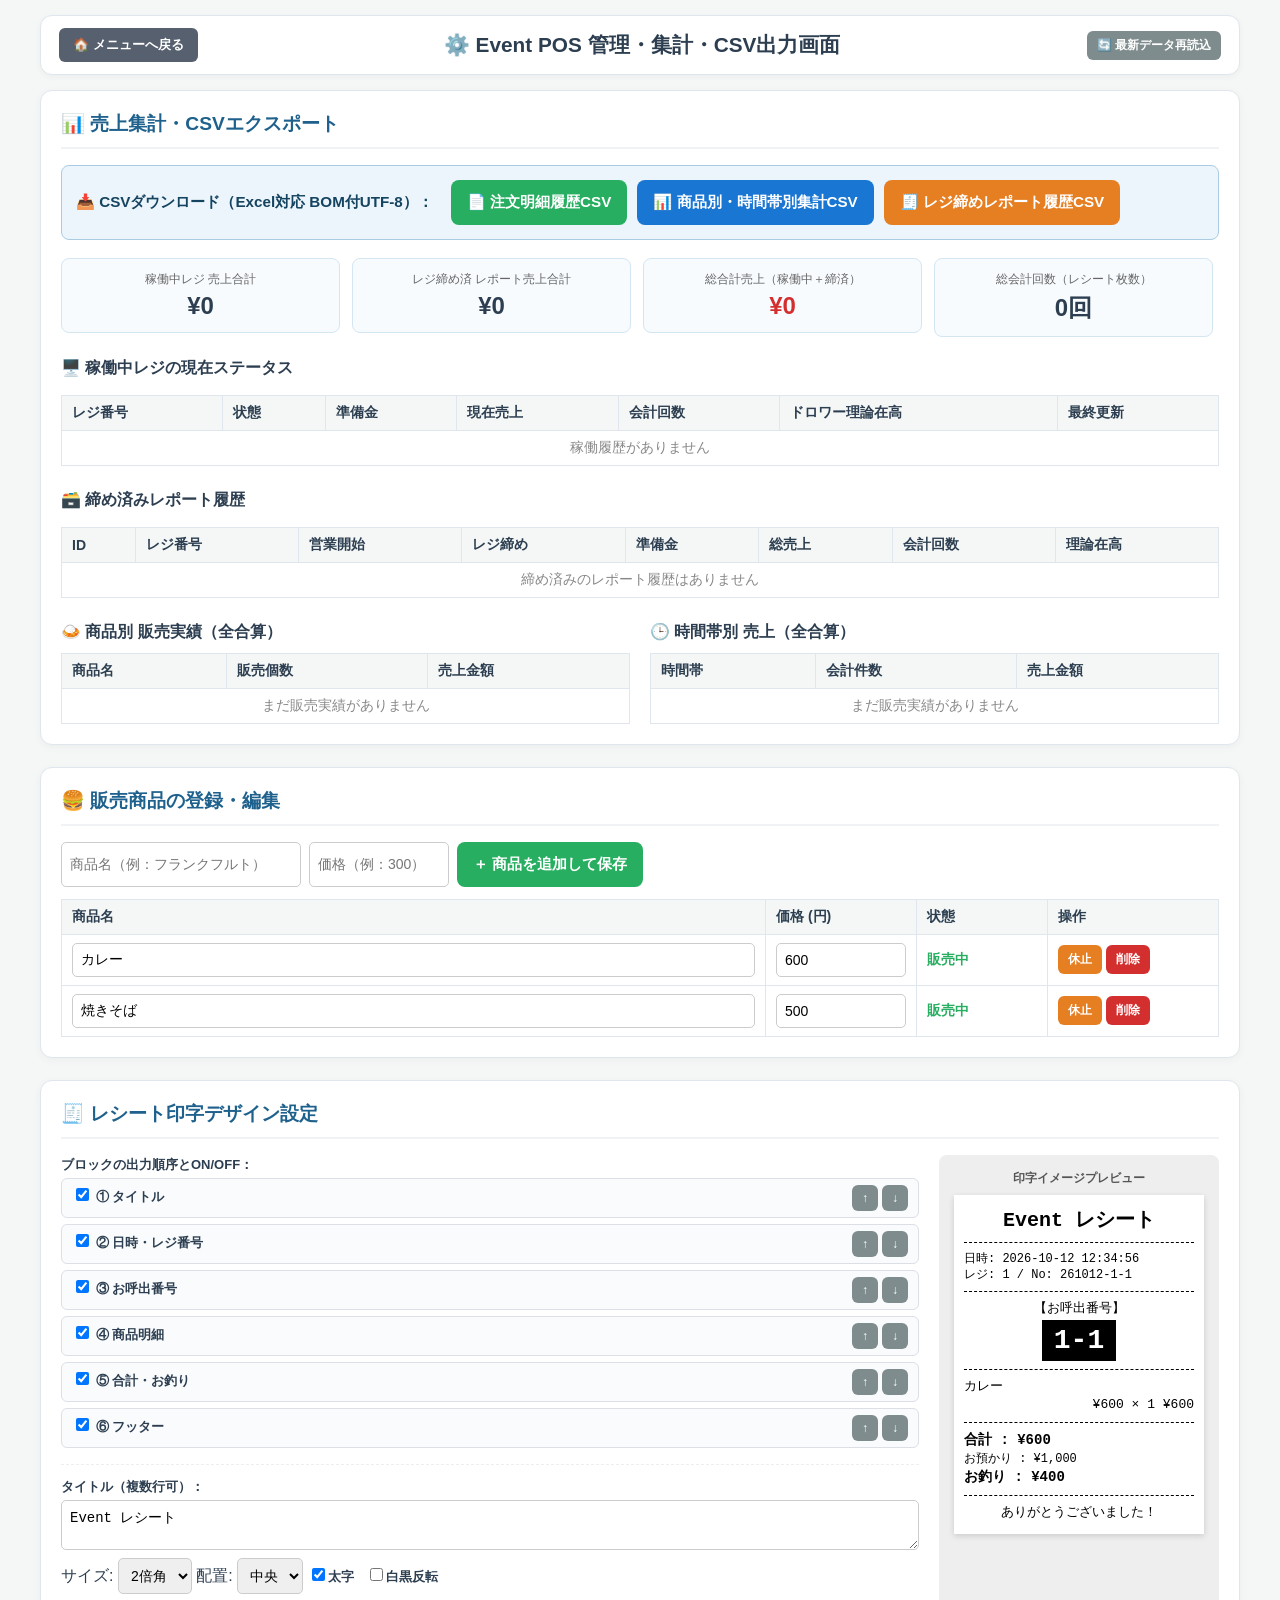
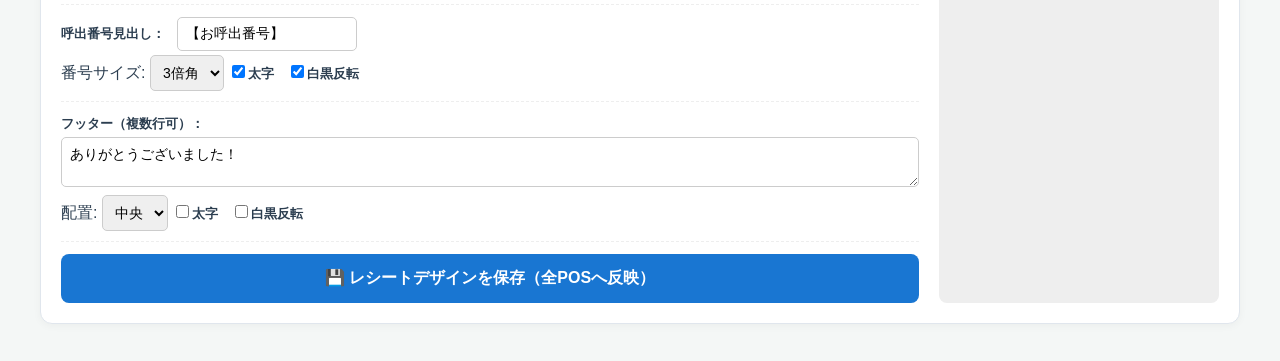
==== admin.html @ 02f348aa "Update admin.html" ====
<!DOCTYPE html>
<html lang="ja">
<head>
  <meta charset="UTF-8">
  <meta name="viewport" content="width=device-width, initial-scale=1.0">
  <title>Event POS - 総合管理・設定画面</title>
  <link rel="stylesheet" href="monitor-common.css">
</head>
<body>

  <header class="app-header" style="max-width: 1200px;">
    <a href="menu.html" class="top-btn">🏠 メニューへ戻る</a>
    <h1>⚙️ Event POS 管理・集計・CSV出力画面</h1>
    <button class="btn btn-gray btn-sm" onclick="loadAllAdminData()">🔄 最新データ再読込</button>
  </header>

  <div class="admin-container">

    <div class="card-section">
      <h2>📊 売上集計・CSVエクスポート</h2>

      <div class="csv-bar">
        <strong>📥 CSVダウンロード（Excel対応 BOM付UTF-8）：</strong>
        <button class="btn btn-green" onclick="exportOrdersCSV()">📄 注文明細履歴CSV</button>
        <button class="btn" onclick="exportItemAndHourlyCSV()">📊 商品別・時間帯別集計CSV</button>
        <button class="btn btn-orange" onclick="exportReportsCSV()">🧾 レジ締めレポート履歴CSV</button>
      </div>

      <div class="kpi-grid">
        <div class="kpi-cell"><div class="kpi-box"><span class="kpi-label">稼働中レジ 売上合計</span><span class="kpi-val" id="kpi-active-sales">¥0</span></div></div>
        <div class="kpi-cell"><div class="kpi-box"><span class="kpi-label">レジ締め済 レポート売上合計</span><span class="kpi-val" id="kpi-closed-sales">¥0</span></div></div>
        <div class="kpi-cell"><div class="kpi-box"><span class="kpi-label">総合計売上（稼働中＋締済）</span><span class="kpi-val" style="color:#d32f2f;" id="kpi-total-sales">¥0</span></div></div>
        <div class="kpi-cell"><div class="kpi-box"><span class="kpi-label">総会計回数（レシート枚数）</span><span class="kpi-val" id="kpi-total-count">0回</span></div></div>
      </div>

      <h3 style="font-size:1rem; margin: 15px 0 6px 0;">🖥️ 稼働中レジの現在ステータス</h3>
      <div style="overflow-x:auto;">
        <table class="admin-table">
          <thead><tr><th>レジ番号</th><th>状態</th><th>準備金</th><th>現在売上</th><th>会計回数</th><th>ドロワー理論在高</th><th>最終更新</th></tr></thead>
          <tbody id="active-registers-tbody"><tr><td colspan="7">読み込み中...</td></tr></tbody>
        </table>
      </div>

      <!-- ★ここに追加：締め済みレポート履歴 -->
      <h3 style="font-size:1rem; margin: 24px 0 6px 0;">🗃️ 締め済みレポート履歴</h3>
      <div style="overflow-x:auto;">
        <table class="admin-table">
          <thead><tr><th>ID</th><th>レジ番号</th><th>営業開始</th><th>レジ締め</th><th>準備金</th><th>総売上</th><th>会計回数</th><th>理論在高</th></tr></thead>
          <tbody id="closed-reports-tbody"><tr><td colspan="8">読み込み中...</td></tr></tbody>
        </table>
      </div>

      <div style="display:-webkit-flex; display:flex; flex-wrap:wrap; gap:20px; margin-top:24px;">
        <div style="flex:1; min-width:300px;">
          <h3 style="font-size:1rem; margin: 0 0 6px 0;">🍛 商品別 販売実績（全合算）</h3>
          <table class="admin-table">
            <thead><tr><th>商品名</th><th>販売個数</th><th>売上金額</th></tr></thead>
            <tbody id="item-sales-tbody"><tr><td colspan="3">読み込み中...</td></tr></tbody>
          </table>
        </div>
        <div style="flex:1; min-width:300px;">
          <h3 style="font-size:1rem; margin: 0 0 6px 0;">🕒 時間帯別 売上（全合算）</h3>
          <table class="admin-table">
            <thead><tr><th>時間帯</th><th>会計件数</th><th>売上金額</th></tr></thead>
            <tbody id="hourly-sales-tbody"><tr><td colspan="3">読み込み中...</td></tr></tbody>
          </table>
        </div>
      </div>
    </div>

    <div class="card-section">
      <h2>🍔 販売商品の登録・編集</h2>
      <div style="display: -webkit-flex; display: flex; gap: 8px; flex-wrap: wrap; margin-bottom: 12px;">
        <input type="text" id="new-prod-name" class="admin-input" placeholder="商品名（例：フランクフルト）" style="width: 240px;">
        <input type="number" id="new-prod-price" class="admin-input" placeholder="価格（例：300）" style="width: 140px;" step="10">
        <button class="btn btn-green" onclick="addProduct()">＋ 商品を追加して保存</button>
      </div>

      <table class="admin-table">
        <thead><tr><th>商品名</th><th style="width:130px;">価格 (円)</th><th style="width:110px;">状態</th><th style="width:150px;">操作</th></tr></thead>
        <tbody id="products-tbody"></tbody>
      </table>
    </div>

    <div class="card-section">
      <h2>🧾 レシート印字デザイン設定</h2>
      <div class="receipt-editor-grid">
        <div class="receipt-controls">
          <div class="form-group">
            <label>ブロックの出力順序とON/OFF：</label>
            <div id="layout-list"></div>
          </div>

          <div class="form-group">
            <label>タイトル（複数行可）：</label><br>
            <textarea id="st-titleText" class="admin-input" rows="2" style="width:100%;" oninput="updatePreview()"></textarea>
            <div style="margin-top:4px;">
              サイズ:
              <select id="st-titleSize" class="admin-input" onchange="updatePreview()">
                <option value="normal">標準</option><option value="tall">縦倍</option><option value="large">2倍角</option><option value="xlarge">3倍角</option>
              </select>
              配置:
              <select id="st-titleAlign" class="admin-input" onchange="updatePreview()">
                <option value="left">左</option><option value="center">中央</option><option value="right">右</option>
              </select>
              <label><input type="checkbox" id="st-titleBold" onchange="updatePreview()">太字</label>
              <label><input type="checkbox" id="st-titleShade" onchange="updatePreview()">白黒反転</label>
            </div>
          </div>

          <div class="form-group">
            <label>呼出番号見出し：</label>
            <input type="text" id="st-callLabel" class="admin-input" style="width:180px;" oninput="updatePreview()">
            <div style="margin-top:4px;">
              番号サイズ:
              <select id="st-callSize" class="admin-input" onchange="updatePreview()">
                <option value="large">2倍角</option><option value="xlarge">3倍角</option><option value="xxlarge">4倍角</option>
              </select>
              <label><input type="checkbox" id="st-callBold" onchange="updatePreview()">太字</label>
              <label><input type="checkbox" id="st-callShade" onchange="updatePreview()">白黒反転</label>
            </div>
          </div>

          <div class="form-group">
            <label>フッター（複数行可）：</label><br>
            <textarea id="st-footerText" class="admin-input" rows="2" style="width:100%;" oninput="updatePreview()"></textarea>
            <div style="margin-top:4px;">
              配置:
              <select id="st-footerAlign" class="admin-input" onchange="updatePreview()">
                <option value="left">左</option><option value="center">中央</option><option value="right">右</option>
              </select>
              <label><input type="checkbox" id="st-footerBold" onchange="updatePreview()">太字</label>
              <label><input type="checkbox" id="st-footerShade" onchange="updatePreview()">白黒反転</label>
            </div>
          </div>

          <button class="btn" style="width:100%; padding:14px; font-size:16px;" onclick="saveReceiptStyle()">💾 レシートデザインを保存（全POSへ反映）</button>
        </div>

        <div class="receipt-preview-wrap">
          <div style="text-align:center; font-size:12px; color:#555; margin-bottom:8px; font-weight:bold;">印字イメージプレビュー</div>
          <div class="receipt-paper" id="receipt-preview-box"></div>
        </div>
      </div>
    </div>

  </div>

  <script>
    var BASE_URL = 'https://order-new-97994-default-rtdb.firebaseio.com';
    var products = [];
    var activeRegisters = {};
    var closedReports = {};

    var receiptStyle = {
      layout: [
        { id: 'header', enabled: true }, { id: 'meta', enabled: true }, { id: 'call', enabled: true },
        { id: 'items', enabled: true }, { id: 'totals', enabled: true }, { id: 'footer', enabled: true }
      ],
      titleText: 'Event レシート', titleSize: 'large', titleAlign: 'center', titleBold: true, titleShade: false,
      callLabel: '【お呼出番号】', callSize: 'xlarge', callBold: true, callShade: true,
      footerText: 'ありがとうございました！', footerAlign: 'center', footerBold: false, footerShade: false
    };

    var blockLabels = { header: '① タイトル', meta: '② 日時・レジ番号', call: '③ お呼出番号', items: '④ 商品明細', totals: '⑤ 合計・お釣り', footer: '⑥ フッター' };

    function httpReq(method, url, bodyObj, callback) {
      try {
        var xhr = new XMLHttpRequest();
        xhr.open(method, url + (url.indexOf('?') === -1 ? '?' : '&') + '_t=' + new Date().getTime(), true);
        xhr.setRequestHeader('Content-Type', 'application/json');
        xhr.onreadystatechange = function() {
          if (xhr.readyState === 4) {
            if (xhr.status >= 200 && xhr.status < 300) {
              var res = null;
              try { res = JSON.parse(xhr.responseText); } catch (e) {}
              if (callback) callback(null, res);
            } else if (callback) callback(new Error('HTTP ' + xhr.status));
          }
        };
        xhr.send(bodyObj ? JSON.stringify(bodyObj) : null);
      } catch (err) { if (callback) callback(err); }
    }

    function normalizeProductList(raw) {
      if (!raw) return [];
      var arr = (Object.prototype.toString.call(raw) === '[object Array]') ? raw : [];
      if (arr.length === 0 && typeof raw === 'object') {
        for (var k in raw) { if (raw.hasOwnProperty(k)) arr.push(raw[k]); }
      }
      var valid = [];
      for (var i = 0; i < arr.length; i++) {
        if (arr[i] && typeof arr[i] === 'object' && arr[i].name !== undefined) valid.push(arr[i]);
      }
      return valid;
    }

    function loadAllAdminData() {
      httpReq('GET', BASE_URL + '/settings/products.json', null, function(err, data) {
        var norm = normalizeProductList(data);
        products = norm.length > 0 ? norm : [{ id: 'p1', name: 'カレー', price: 600, archived: false }, { id: 'p2', name: '焼きそば', price: 500, archived: false }];
        renderProductsTable();
      });

      httpReq('GET', BASE_URL + '/settings/receiptStyle.json', null, function(err, data) {
        if (!err && data && typeof data === 'object') {
          for (var k in data) { if (data.hasOwnProperty(k)) receiptStyle[k] = data[k]; }
        }
        syncReceiptFormFromState();
        renderLayoutList();
        updatePreview();
      });

      httpReq('GET', BASE_URL + '/active_registers.json', null, function(err, actData) {
        activeRegisters = actData || {};
        httpReq('GET', BASE_URL + '/reports.json', null, function(err2, repData) {
          closedReports = repData || {};
          renderSalesDashboard();
        });
      });
    }

    function renderSalesDashboard() {
      var activeSales = 0, activeCount = 0, closedSales = 0, closedCount = 0;
      var combinedItemSales = {};
      var combinedHourlySales = {};
      
      var regTbody = document.getElementById('active-registers-tbody');
      regTbody.innerHTML = '';
      var hasReg = false;

      function mergeSalesData(r) {
        for (var ik in r.itemSales) {
          if (r.itemSales.hasOwnProperty(ik) && r.itemSales[ik]) {
            var it = r.itemSales[ik];
            if (!combinedItemSales[it.name]) combinedItemSales[it.name] = { qty: 0, amount: 0 };
            combinedItemSales[it.name].qty += Number(it.qty || 0);
            combinedItemSales[it.name].amount += Number(it.amount || 0);
          }
        }
        for (var hk in r.hourlySales) {
          if (r.hourlySales.hasOwnProperty(hk) && r.hourlySales[hk]) {
            var ho = r.hourlySales[hk];
            if (!combinedHourlySales[hk]) combinedHourlySales[hk] = { count: 0, amount: 0 };
            combinedHourlySales[hk].count += Number(ho.count || 0);
            combinedHourlySales[hk].amount += Number(ho.amount || 0);
          }
        }
      }

      for (var rk in activeRegisters) {
        if (activeRegisters.hasOwnProperty(rk) && activeRegisters[rk]) {
          hasReg = true;
          var r = activeRegisters[rk];
          if (r.isOpen) {
            activeSales += Number(r.totalSalesAmount || 0);
            activeCount += Number(r.receiptCount || 0);
            mergeSalesData(r);
          }
          regTbody.innerHTML += '<tr><td>レジ ' + (r.registerId || rk) + '</td><td>' + (r.isOpen ? '<strong style="color:#27ae60;">🟢 営業中</strong>' : '<span style="color:#888;">⚪ 精算済</span>') + '</td><td>¥' + Number(r.initialCash || 0).toLocaleString() + '</td><td><strong>¥' + Number(r.totalSalesAmount || 0).toLocaleString() + '</strong></td><td>' + Number(r.receiptCount || 0) + '回</td><td>¥' + Number(r.currentCash || 0).toLocaleString() + '</td><td style="font-size:12px;color:#666;">' + (r.updatedAt ? r.updatedAt.slice(0, 19).replace('T', ' ') : '-') + '</td></tr>';
        }
      }
      if (!hasReg) regTbody.innerHTML = '<tr><td colspan="7" style="text-align:center;color:#888;">稼働履歴がありません</td></tr>';

      // 締め済みレポートの描画
      var closedTbody = document.getElementById('closed-reports-tbody');
      closedTbody.innerHTML = '';
      var reportArr = [];

      for (var repK in closedReports) {
        if (closedReports.hasOwnProperty(repK) && closedReports[repK]) {
          var rep = closedReports[repK];
          rep._key = repK;
          reportArr.push(rep);
          closedSales += Number(rep.totalSalesAmount || 0);
          closedCount += Number(rep.receiptCount || 0);
          mergeSalesData(rep);
        }
      }

      reportArr.sort(function(a, b) {
        var tA = a.closedAt ? new Date(a.closedAt).getTime() : 0;
        var tB = b.closedAt ? new Date(b.closedAt).getTime() : 0;
        return tB - tA; // 新しい順
      });

      if (reportArr.length === 0) {
        closedTbody.innerHTML = '<tr><td colspan="8" style="text-align:center;color:#888;">締め済みのレポート履歴はありません</td></tr>';
      } else {
        for (var i = 0; i < reportArr.length; i++) {
          var rep = reportArr[i];
          var idStr = rep._key.replace('report_', '');
          closedTbody.innerHTML += '<tr>' +
            '<td style="font-size:11px;color:#666;">' + idStr + '</td>' +
            '<td>レジ ' + (rep.registerId || '-') + '</td>' +
            '<td style="font-size:12px;">' + (rep.openedAt ? rep.openedAt.slice(0, 19).replace('T', ' ') : '-') + '</td>' +
            '<td style="font-size:12px;">' + (rep.closedAt ? rep.closedAt.slice(0, 19).replace('T', ' ') : '-') + '</td>' +
            '<td>¥' + Number(rep.initialCash || 0).toLocaleString() + '</td>' +
            '<td><strong>¥' + Number(rep.totalSalesAmount || 0).toLocaleString() + '</strong></td>' +
            '<td>' + Number(rep.receiptCount || 0) + '回</td>' +
            '<td>¥' + Number(rep.theoreticalDrawerCash || 0).toLocaleString() + '</td>' +
            '</tr>';
        }
      }

      document.getElementById('kpi-active-sales').innerText = '¥' + activeSales.toLocaleString();
      document.getElementById('kpi-closed-sales').innerText = '¥' + closedSales.toLocaleString();
      document.getElementById('kpi-total-sales').innerText = '¥' + (activeSales + closedSales).toLocaleString();
      document.getElementById('kpi-total-count').innerText = (activeCount + closedCount).toLocaleString() + '回';

      // 商品別描画
      var itemTbody = document.getElementById('item-sales-tbody');
      itemTbody.innerHTML = '';
      var hasItem = false;
      for (var pName in combinedItemSales) {
        if (combinedItemSales.hasOwnProperty(pName) && combinedItemSales[pName].qty > 0) {
          hasItem = true;
          itemTbody.innerHTML += '<tr><td><strong>' + pName + '</strong></td><td>' + combinedItemSales[pName].qty.toLocaleString() + ' 個</td><td>¥' + combinedItemSales[pName].amount.toLocaleString() + '</td></tr>';
        }
      }
      if (!hasItem) itemTbody.innerHTML = '<tr><td colspan="3" style="text-align:center;color:#888;">まだ販売実績がありません</td></tr>';

      // 時間帯別描画
      var hourlyTbody = document.getElementById('hourly-sales-tbody');
      hourlyTbody.innerHTML = '';
      var hKeys = Object.keys(combinedHourlySales).sort();
      if (hKeys.length === 0) {
        hourlyTbody.innerHTML = '<tr><td colspan="3" style="text-align:center;color:#888;">まだ販売実績がありません</td></tr>';
      } else {
        for (var hi = 0; hi < hKeys.length; hi++) {
          var h = hKeys[hi];
          hourlyTbody.innerHTML += '<tr><td><strong>' + h + ':00〜' + h + ':59</strong></td><td>' + combinedHourlySales[h].count + ' 件</td><td>¥' + combinedHourlySales[h].amount.toLocaleString() + '</td></tr>';
        }
      }
    }

    function escapeCsvCell(val) {
      var s = (val === null || val === undefined) ? '' : String(val);
      return (s.indexOf('"') !== -1 || s.indexOf(',') !== -1 || s.indexOf('\n') !== -1) ? '"' + s.replace(/"/g, '""') + '"' : s;
    }

    function downloadCsvFile(filename, rowsArray) {
      var lines = [];
      for (var i = 0; i < rowsArray.length; i++) {
        var cells = [];
        for (var j = 0; j < rowsArray[i].length; j++) cells.push(escapeCsvCell(rowsArray[i][j]));
        lines.push(cells.join(','));
      }
      var blob = new Blob(['\uFEFF' + lines.join('\r\n')], { type: 'text/csv;charset=utf-8;' });
      var link = document.createElement('a');
      link.href = URL.createObjectURL(blob);
      link.download = filename;
      document.body.appendChild(link);
      link.click();
      document.body.removeChild(link);
    }

    function exportOrdersCSV() {
      httpReq('GET', BASE_URL + '/orders.json', null, function(e1, ordData) {
        httpReq('GET', BASE_URL + '/archive.json', null, function(e2, archData) {
          var allList = [];
          for (var k1 in ordData) { if (ordData && ordData.hasOwnProperty(k1) && ordData[k1]) allList.push(ordData[k1]); }
          for (var k2 in archData) { if (archData && archData.hasOwnProperty(k2) && archData[k2]) allList.push(archData[k2]); }
          allList.sort(function(a, b) { return (a.timestamp || 0) - (b.timestamp || 0); });

          var rows = [['日時', '日別レシートID', 'レジ番号', '呼出番号', 'ステータス', '購入商品内訳', '合計金額', 'お預かり', 'お釣り', '受渡完了日時']];
          for (var i = 0; i < allList.length; i++) {
            var o = allList[i];
            rows.push([o.receiptTime || '', o.dailyReceiptId || '', o.registerId || '', o.receiptNumber || '', o.status || '', o.items ? String(o.items).replace(/\r?\n/g, ' / ') : '', o.total || 0, o.tendered || 0, o.change || 0, o.completedAt || '']);
          }
          downloadCsvFile('orders_history_' + new Date().toISOString().slice(0, 10) + '.csv', rows);
        });
      });
    }

    function exportItemAndHourlyCSV() {
      var itemMap = {}, hourlyMap = {};
      function merge(src, onlyOpen) {
        for (var k in src) {
          if (src && src.hasOwnProperty(k) && src[k]) {
            var r = src[k];
            if (onlyOpen && !r.isOpen) continue;
            for (var ik in r.itemSales) {
              var it = r.itemSales[ik];
              if (it) {
                if (!itemMap[it.name]) itemMap[it.name] = { qty: 0, amount: 0 };
                itemMap[it.name].qty += Number(it.qty || 0);
                itemMap[it.name].amount += Number(it.amount || 0);
              }
            }
            for (var hk in r.hourlySales) {
              var ho = r.hourlySales[hk];
              if (ho) {
                if (!hourlyMap[hk]) hourlyMap[hk] = { count: 0, amount: 0 };
                hourlyMap[hk].count += Number(ho.count || 0);
                hourlyMap[hk].amount += Number(ho.amount || 0);
              }
            }
          }
        }
      }
      merge(activeRegisters, true);
      merge(closedReports, false);

      var rows = [['【商品別 販売集計】', '', ''], ['商品名', '販売個数', '売上金額']];
      for (var name in itemMap) { if (itemMap.hasOwnProperty(name)) rows.push([name, itemMap[name].qty, itemMap[name].amount]); }
      rows.push([], ['【時間帯別 売上集計】', '', ''], ['時間帯', '会計件数', '売上金額']);
      var hKeys = Object.keys(hourlyMap).sort();
      for (var i = 0; i < hKeys.length; i++) rows.push([hKeys[i] + ':00〜' + hKeys[i] + ':59', hourlyMap[hKeys[i]].count, hourlyMap[hKeys[i]].amount]);
      downloadCsvFile('sales_summary_' + new Date().toISOString().slice(0, 10) + '.csv', rows);
    }

    function exportReportsCSV() {
      var rows = [['レポートID', 'レジ番号', '営業開始日時', 'レジ締め日時', '準備金', '会計回数', '総売上高', 'ドロワー理論在高', '商品別内訳']];
      for (var rk in closedReports) {
        if (closedReports.hasOwnProperty(rk) && closedReports[rk]) {
          var rep = closedReports[rk], parts = [];
          for (var ik in rep.itemSales) {
            var it = rep.itemSales[ik];
            if (it && it.qty > 0) parts.push(it.name + '×' + it.qty + '(¥' + (it.amount || 0) + ')');
          }
          rows.push([rk, rep.registerId || '', rep.openedAt || '', rep.closedAt || '', rep.initialCash || 0, rep.receiptCount || 0, rep.totalSalesAmount || 0, rep.theoreticalDrawerCash || 0, parts.join(' / ')]);
        }
      }
      downloadCsvFile('register_close_reports_' + new Date().toISOString().slice(0, 10) + '.csv', rows);
    }

    function renderProductsTable() {
      var tbody = document.getElementById('products-tbody');
      tbody.innerHTML = '';
      for (var i = 0; i < products.length; i++) {
        var p = products[i];
        tbody.innerHTML += '<tr><td><input type="text" class="admin-input" value="' + p.name + '" onchange="updateProdField(' + i + ', \'name\', this.value)" style="width:100%;"></td><td><input type="number" class="admin-input" value="' + p.price + '" onchange="updateProdField(' + i + ', \'price\', this.value)" style="width:100%;"></td><td>' + (p.archived ? '<span style="color:#888;">休止中</span>' : '<strong style="color:#27ae60;">販売中</strong>') + '</td><td><button class="btn btn-sm ' + (p.archived ? 'btn-green' : 'btn-orange') + '" style="margin-right:4px;" onclick="toggleArchiveProd(' + i + ')">' + (p.archived ? '再開' : '休止') + '</button><button class="btn btn-sm btn-red" onclick="deleteProd(' + i + ')">削除</button></td></tr>';
      }
    }

    function saveProductsToServer() { httpReq('PUT', BASE_URL + '/settings/products.json', products, function() { renderProductsTable(); }); }
    function addProduct() {
      var name = document.getElementById('new-prod-name').value.replace(/^[\s ]+|[\s ]+$/g, '');
      var price = parseInt(document.getElementById('new-prod-price').value, 10);
      if (!name || isNaN(price) || price < 0) return alert('商品名と正しい価格を入力してください');
      products.push({ id: 'p_' + new Date().getTime(), name: name, price: price, archived: false });
      document.getElementById('new-prod-name').value = '';
      document.getElementById('new-prod-price').value = '';
      saveProductsToServer();
    }
    function updateProdField(idx, f, v) { products[idx][f] = (f === 'price') ? (parseInt(v, 10) || 0) : v; saveProductsToServer(); }
    function toggleArchiveProd(idx) { products[idx].archived = !products[idx].archived; saveProductsToServer(); }
    function deleteProd(idx) { if (confirm('「' + products[idx].name + '」を削除しますか？')) { products.splice(idx, 1); saveProductsToServer(); } }

    function syncReceiptFormFromState() {
      document.getElementById('st-titleText').value = receiptStyle.titleText || '';
      document.getElementById('st-titleSize').value = receiptStyle.titleSize || 'large';
      document.getElementById('st-titleAlign').value = receiptStyle.titleAlign || 'center';
      document.getElementById('st-titleBold').checked = receiptStyle.titleBold !== false;
      document.getElementById('st-titleShade').checked = !!receiptStyle.titleShade;
      document.getElementById('st-callLabel').value = receiptStyle.callLabel !== undefined ? receiptStyle.callLabel : '【お呼出番号】';
      document.getElementById('st-callSize').value = receiptStyle.callSize || 'xlarge';
      document.getElementById('st-callBold').checked = receiptStyle.callBold !== false;
      document.getElementById('st-callShade').checked = receiptStyle.callShade !== false;
      document.getElementById('st-footerText').value = receiptStyle.footerText || '';
      document.getElementById('st-footerAlign').value = receiptStyle.footerAlign || 'center';
      document.getElementById('st-footerBold').checked = !!receiptStyle.footerBold;
      document.getElementById('st-footerShade').checked = !!receiptStyle.footerShade;
    }

    function readReceiptFormToState() {
      receiptStyle.titleText = document.getElementById('st-titleText').value;
      receiptStyle.titleSize = document.getElementById('st-titleSize').value;
      receiptStyle.titleAlign = document.getElementById('st-titleAlign').value;
      receiptStyle.titleBold = document.getElementById('st-titleBold').checked;
      receiptStyle.titleShade = document.getElementById('st-titleShade').checked;
      receiptStyle.callLabel = document.getElementById('st-callLabel').value;
      receiptStyle.callSize = document.getElementById('st-callSize').value;
      receiptStyle.callBold = document.getElementById('st-callBold').checked;
      receiptStyle.callShade = document.getElementById('st-callShade').checked;
      receiptStyle.footerText = document.getElementById('st-footerText').value;
      receiptStyle.footerAlign = document.getElementById('st-footerAlign').value;
      receiptStyle.footerBold = document.getElementById('st-footerBold').checked;
      receiptStyle.footerShade = document.getElementById('st-footerShade').checked;
    }

    function renderLayoutList() {
      var container = document.getElementById('layout-list');
      container.innerHTML = '';
      var layout = receiptStyle.layout || [];
      for (var i = 0; i < layout.length; i++) {
        var item = layout[i];
        container.innerHTML += '<div class="layout-item"><label><input type="checkbox" ' + (item.enabled ? 'checked' : '') + ' onchange="toggleLayoutBlock(' + i + ', this.checked)"> ' + (blockLabels[item.id] || item.id) + '</label><div><button class="btn btn-gray btn-sm" style="margin-right:4px;" onclick="moveLayoutBlock(' + i + ', -1)">↑</button><button class="btn btn-gray btn-sm" onclick="moveLayoutBlock(' + i + ', 1)">↓</button></div></div>';
      }
    }
    function toggleLayoutBlock(idx, checked) { receiptStyle.layout[idx].enabled = checked; updatePreview(); }
    function moveLayoutBlock(idx, dir) {
      var target = idx + dir;
      if (target < 0 || target >= receiptStyle.layout.length) return;
      var tmp = receiptStyle.layout[idx];
      receiptStyle.layout[idx] = receiptStyle.layout[target];
      receiptStyle.layout[target] = tmp;
      renderLayoutList();
      updatePreview();
    }

    function updatePreview() {
      readReceiptFormToState();
      var s = receiptStyle, htmlBlocks = [];
      var fontPx = { normal: '13px', tall: '15px', large: '20px', xlarge: '28px', xxlarge: '36px' };
      for (var i = 0; i < s.layout.length; i++) {
        var b = s.layout[i];
        if (!b || !b.enabled) continue;
        if (b.id === 'header' && s.titleText) {
          var inner = s.titleText.replace(/\n/g, '<br>');
          if (s.titleShade) inner = '<span style="background:#000;color:#fff;padding:2px 8px;display:inline-block;">' + inner + '</span>';
          htmlBlocks.push('<div style="text-align:' + s.titleAlign + ';font-size:' + fontPx[s.titleSize] + ';font-weight:' + (s.titleBold ? 'bold' : 'normal') + ';">' + inner + '</div>');
        } else if (b.id === 'meta') {
          htmlBlocks.push('<div style="font-size:12px;">日時: 2026-10-12 12:34:56<br>レジ: 1 / No: 261012-1-1</div>');
        } else if (b.id === 'call') {
          var numStyle = 'font-size:' + fontPx[s.callSize] + ';font-weight:' + (s.callBold ? 'bold' : 'normal') + ';' + (s.callShade ? 'background:#000;color:#fff;padding:2px 12px;display:inline-block;margin-top:2px;' : '');
          htmlBlocks.push('<div style="text-align:center;">' + (s.callLabel ? '<div style="font-size:13px;">' + s.callLabel + '</div>' : '') + '<div style="' + numStyle + '">1-1</div></div>');
        } else if (b.id === 'items') {
          htmlBlocks.push('<div style="font-size:13px;">カレー<br><div style="text-align:right;">¥600 × 1   ¥600</div></div>');
        } else if (b.id === 'totals') {
          htmlBlocks.push('<div style="font-size:14px;font-weight:bold;">合計 : ¥600<br><span style="font-weight:normal;font-size:12px;">お預かり : ¥1,000</span><br>お釣り : ¥400</div>');
        } else if (b.id === 'footer' && s.footerText) {
          var fInner = s.footerText.replace(/\n/g, '<br>');
          if (s.footerShade) fInner = '<span style="background:#000;color:#fff;padding:2px 8px;display:inline-block;">' + fInner + '</span>';
          htmlBlocks.push('<div style="text-align:' + s.footerAlign + ';font-weight:' + (s.footerBold ? 'bold' : 'normal') + ';font-size:13px;">' + fInner + '</div>');
        }
      }
      document.getElementById('receipt-preview-box').innerHTML = htmlBlocks.join('<hr style="border:none;border-bottom:1px dashed #000;margin:8px 0;">');
    }

    function saveReceiptStyle() {
      readReceiptFormToState();
      httpReq('PUT', BASE_URL + '/settings/receiptStyle.json', receiptStyle, function(err) {
        alert(err ? '保存に失敗しました' : 'レシートデザインを保存しました！');
      });
    }

    loadAllAdminData();
  </script>
</body>
</html>
---- monitor-common.css ----
/* ==========================================================================
   Event POS 全画面共通スタイルシート (白基調・古いWebView完全互換)
   対象: menu.html, kitchen.html, counter.html, monitor.html, pos.html, admin.html
   ========================================================================== */

body {
  font-family: sans-serif;
  background: #f4f7f6;
  color: #2c3e50;
  margin: 0;
  padding: 15px;
  min-height: 100vh;
  box-sizing: border-box;
}

body.fullscreen-board {
  height: 100vh;
  padding: 20px;
  display: -webkit-flex;
  display: flex;
  -webkit-flex-direction: column;
  flex-direction: column;
  overflow: hidden;
}

/* --- 共通ヘッダー --- */
header.app-header {
  background: #ffffff;
  padding: 12px 18px;
  border-radius: 12px;
  border: 1px solid #e0e6ed;
  box-shadow: 0 2px 6px rgba(0, 0, 0, 0.04);
  display: -webkit-flex;
  display: flex;
  -webkit-justify-content: space-between;
  justify-content: space-between;
  -webkit-align-items: center;
  align-items: center;
  -webkit-flex-wrap: wrap;
  flex-wrap: wrap;
  max-width: 1400px;
  margin: 0 auto 15px auto;
  box-sizing: border-box;
}

header.app-header h1 { margin: 0; font-size: 1.3rem; color: #2c3e50; }
.header-right { display: -webkit-flex; display: flex; -webkit-align-items: center; align-items: center; -webkit-flex-wrap: wrap; flex-wrap: wrap; }

.top-btn { background: #57606f; color: #ffffff; text-decoration: none; padding: 8px 14px; border-radius: 6px; font-size: 13px; font-weight: bold; border: none; cursor: pointer; display: inline-block; }
.top-btn:active { background: #2f3542; }

.sound-btn { background: #27ae60; color: #ffffff; padding: 8px 12px; border-radius: 6px; font-size: 12px; font-weight: bold; border: none; cursor: pointer; margin-right: 8px; }
.undo-header-btn { background: #7f8c8d; color: #ffffff; padding: 8px 12px; border-radius: 6px; font-size: 12px; font-weight: bold; border: none; cursor: pointer; margin-right: 8px; }
.sync-badge { font-size: 12px; background: #eafaf1; color: #1e8449; padding: 6px 10px; border-radius: 6px; font-weight: bold; border: 1px solid #d4efdf; }

/* --- キッチン用：調理待ち商品合計サマリーバー --- */
.item-summary-bar { max-width: 1400px; margin: 0 auto 15px auto; background: #ffffff; border: 2px solid #d4e6f1; border-left: 6px solid #2980b9; border-radius: 10px; padding: 10px 16px; display: -webkit-flex; display: flex; -webkit-align-items: center; align-items: center; -webkit-flex-wrap: wrap; flex-wrap: wrap; box-sizing: border-box; }
.summary-bar-title { font-size: 0.9rem; font-weight: bold; color: #1f618d; margin-right: 14px; padding: 4px 0; }
.summary-pills { display: -webkit-flex; display: flex; -webkit-flex-wrap: wrap; flex-wrap: wrap; -webkit-align-items: center; align-items: center; }
.summary-pill { background: #ebf5fb; color: #154360; border: 1px solid #a9cce3; border-radius: 20px; padding: 4px 12px; margin: 3px 8px 3px 0; font-size: 0.95rem; font-weight: bold; }
.summary-pill span { color: #d35400; font-size: 1.15rem; margin-left: 4px; }

/* --- モニター系 ボードレイアウト --- */
.board-container { display: -webkit-flex; display: flex; max-width: 1400px; margin: 0 auto; min-height: 75vh; }
body.fullscreen-board .board-container { -webkit-flex: 1; flex: 1; width: 100%; max-width: none; min-height: 0; height: 100%; }

.column { background: #ffffff; border-radius: 14px; padding: 20px; box-shadow: 0 4px 12px rgba(0, 0, 0, 0.05); border: 2px solid #e0e6ed; border-top-width: 8px; box-sizing: border-box; display: -webkit-flex; display: flex; -webkit-flex-direction: column; flex-direction: column; }
.col-full { -webkit-flex: 1; flex: 1; width: 100%; }
.col-half { -webkit-flex: 1; flex: 1; }
.col-half:first-child { margin-right: 20px; }
.col-sub { -webkit-flex: 4; flex: 4; margin-right: 20px; }
.col-main { -webkit-flex: 6; flex: 6; }

@media (max-width: 768px) {
  .board-container { -webkit-flex-direction: column; flex-direction: column; }
  .col-half:first-child, .col-sub { margin-right: 0; margin-bottom: 16px; }
}

.column h2 { text-align: center; padding-bottom: 12px; border-bottom: 2px solid #f0f2f5; margin: 0 0 15px 0; font-size: 1.35rem; }
.theme-orange { border-top-color: #e67e22; }
.theme-orange h2 { color: #d35400; border-bottom-color: #fdebd0; }
.theme-blue { border-top-color: #2980b9; }
.theme-blue h2 { color: #1f618d; border-bottom-color: #d4e6f1; }
.theme-amber { border-top-color: #f39c12; }
.theme-amber h2 { color: #d35400; border-bottom-color: #fcf3cf; }
.theme-green { border-color: #27ae60; border-top-width: 10px; box-shadow: 0 6px 18px rgba(39, 174, 96, 0.12); }
.theme-green h2 { color: #1e8449; border-bottom-color: #d4efdf; }

/* --- 注文カード一覧 --- */
.orders-grid { display: -webkit-flex; display: flex; -webkit-flex-wrap: wrap; flex-wrap: wrap; -webkit-align-content: flex-start; align-content: flex-start; overflow-y: auto; margin: -6px; }
.card-wrap { width: 220px; padding: 6px; box-sizing: border-box; }
.card { background: #fafafa; border: 2px solid #dcdfe6; border-radius: 10px; padding: 14px; text-align: center; display: -webkit-flex; display: flex; -webkit-flex-direction: column; flex-direction: column; -webkit-justify-content: space-between; justify-content: space-between; height: 100%; box-sizing: border-box; box-shadow: 0 2px 5px rgba(0, 0, 0, 0.04); }
.card.card-orange { border-color: #f39c12; background: #fffdf9; }
.card.card-blue   { border-color: #3498db; background: #f8fbfe; }
.card.card-green  { border-color: #27ae60; background: #f4fbf7; }
.card-header { display: -webkit-flex; display: flex; -webkit-justify-content: space-between; justify-content: space-between; -webkit-align-items: baseline; align-items: baseline; margin-bottom: 6px; }
.receipt-number { font-size: 1.8rem; font-weight: bold; color: #2c3e50; margin-bottom: 4px; }
.order-time { font-size: 0.8rem; color: #7f8c8d; }
.status-tag { font-size: 0.75rem; color: #7f8c8d; margin-bottom: 8px; display: block; }
.items-list { font-size: 1.15rem; font-weight: bold; text-align: left; background: #ffffff; padding: 10px; border-radius: 6px; border: 1px dashed #bdc3c7; margin-bottom: 12px; line-height: 1.4; }

/* --- 共通ボタン --- */
.btn { padding: 12px 16px; border: none; border-radius: 8px; font-size: 0.95rem; font-weight: bold; cursor: pointer; color: #ffffff; background: #1976d2; display: inline-block; box-sizing: border-box; text-align: center; }
.card .btn { width: 100%; display: block; }
.btn-orange { background-color: #e67e22; }
.btn-blue   { background-color: #2980b9; }
.btn-green  { background-color: #27ae60; }
.btn-red    { background-color: #d32f2f; }
.btn-gray   { background-color: #7f8c8d; }
.btn-sm     { padding: 6px 10px; font-size: 12px; border-radius: 6px; }
.btn-sub    { font-size: 0.88rem; padding: 9px; margin-bottom: 6px; }
.btn-back   { background-color: #ecf0f1; color: #57606f; border: 1px solid #bdc3c7; font-size: 0.8rem; padding: 7px; margin-top: 6px; }
.btn-cancel-ord { background-color: #fff5f5; color: #c0392b; border: 1px solid #f5b7b1; font-size: 0.78rem; padding: 6px; margin-top: 6px; }

/* --- 客面モニター用 大型番号バッジ --- */
.monitor-col h2 { font-size: 2.1rem; }
.monitor-col.theme-green h2 { font-size: 2.4rem; }
.prep-badge { background: #ffffff; color: #2c3e50; font-size: 2.4rem; font-weight: bold; text-align: center; padding: 14px 24px; margin: 8px; border-radius: 12px; border: 3px solid #f39c12; box-shadow: 0 2px 6px rgba(243, 156, 18, 0.15); }
.ready-badge { background: #27ae60; color: #ffffff; font-size: 3.8rem; font-weight: bold; text-align: center; padding: 20px 32px; margin: 10px; border-radius: 14px; box-shadow: 0 6px 15px rgba(39, 174, 96, 0.3); }

/* --- メニュー画面 (menu.html) --- */
.menu-wrap { max-width: 920px; margin: 0 auto; padding: 10px 5px 40px 5px; box-sizing: border-box; }
.status-bar { background: #ffffff; border-radius: 12px; padding: 14px 10px; margin-bottom: 24px; display: -webkit-flex; display: flex; -webkit-flex-wrap: wrap; flex-wrap: wrap; -webkit-justify-content: space-around; justify-content: space-around; border: 1px solid #e0e6ed; }
.status-item { text-align: center; padding: 5px 12px; min-width: 80px; }
.status-label { font-size: 0.85rem; color: #666; font-weight: bold; display: block; margin-bottom: 4px; }
.status-val { font-size: 1.7rem; font-weight: bold; }
.c-cooking { color: #2980b9; }
.c-wait    { color: #f39c12; }
.c-calling { color: #27ae60; }
.section-title { font-size: 1.1rem; color: #2c3e50; margin: 10px 0 14px 4px; padding-left: 10px; border-left: 4px solid #2980b9; }
.menu-grid { display: -webkit-flex; display: flex; -webkit-flex-wrap: wrap; flex-wrap: wrap; margin: -8px 0 25px -8px; }
.menu-cell { width: 33.333%; padding: 8px; box-sizing: border-box; }
@media (max-width: 680px) { .menu-cell { width: 100%; } }
.menu-card { display: block; text-decoration: none; color: #2c3e50; background: #ffffff; border-radius: 12px; padding: 22px 18px; box-sizing: border-box; border: 2px solid #e0e6ed; border-top-width: 6px; box-shadow: 0 4px 10px rgba(0, 0, 0, 0.05); height: 100%; }
.menu-card.theme-orange { border-top-color: #e67e22; }
.menu-card.theme-green  { border-top-color: #27ae60; }
.menu-card.theme-blue   { border-top-color: #2980b9; }
.card-icon { font-size: 2.3rem; margin-bottom: 10px; display: block; }
.card-title { font-size: 1.25rem; font-weight: bold; margin: 0 0 8px 0; display: block; }
.card-desc { font-size: 0.85rem; color: #666; line-height: 1.45; margin: 0; }
.card-action { margin-top: 15px; display: inline-block; font-size: 0.85rem; font-weight: bold; padding: 6px 12px; border-radius: 6px; background: #f0f4f8; }
.admin-card { display: -webkit-flex; display: flex; -webkit-justify-content: space-between; justify-content: space-between; -webkit-align-items: center; align-items: center; -webkit-flex-wrap: wrap; flex-wrap: wrap; text-decoration: none; color: #2c3e50; background: #ffffff; border: 2px solid #dcdfe6; border-radius: 12px; padding: 18px 22px; box-sizing: border-box; }
.admin-info strong { font-size: 1.15rem; display: block; margin-bottom: 4px; }
.admin-info p { margin: 0; font-size: 0.85rem; color: #666; }

/* ==========================================================================
   POSレジ画面 (pos.html) 専用スタイル
   ========================================================================== */
body.pos-body { padding: 0; background: #f4f4f9; display: -webkit-flex; display: flex; -webkit-flex-direction: column; flex-direction: column; height: 100vh; overflow: hidden; }
header.pos-header { background: #333; color: #fff; padding: 8px 75px 8px 10px; display: -webkit-flex; display: flex; -webkit-justify-content: space-between; justify-content: space-between; -webkit-align-items: center; align-items: center; font-size: 13px; min-height: 36px; }
header.pos-header .header-left, header.pos-header .header-right { display: -webkit-flex; display: flex; -webkit-align-items: center; align-items: center; }
header.pos-header h2 { margin: 0; font-size: 15px; cursor: pointer; background: #444; padding: 6px 9px; border-radius: 5px; }

.screen { display: none; -webkit-flex: 1; flex: 1; overflow: hidden; }
.screen.active { display: -webkit-flex; display: flex; -webkit-flex-direction: column; flex-direction: column; }

button.action-btn { background: #1976d2; color: white; border: none; padding: 14px; font-size: 18px; border-radius: 8px; cursor: pointer; font-weight: bold; text-align: center; }
button.action-btn:disabled { background: #aaa; cursor: not-allowed; }
button.danger-btn { background: #d32f2f; color: white; border: none; padding: 7px 10px; border-radius: 5px; cursor: pointer; font-size: 12px; font-weight: bold; }
button.reprint-btn { background: #f39c12; color: white; border: none; padding: 7px 10px; border-radius: 5px; cursor: pointer; font-size: 12px; font-weight: bold; margin-right: 6px; }
button.reprint-btn:disabled { background: #666; color: #aaa; cursor: not-allowed; }

.register-panel { background: #fff; padding: 20px; border-radius: 8px; box-shadow: 0 2px 5px rgba(0,0,0,0.1); width: 90%; max-width: 400px; margin: 20px auto; text-align: center; box-sizing: border-box; }
.register-panel input { font-size: 24px; padding: 10px; width: 80%; margin-bottom: 20px; text-align: right; box-sizing: border-box; }
.reg-select-box { margin-bottom: 18px; padding-bottom: 15px; border-bottom: 1px dashed #ddd; }
.reg-select-box select { font-size: 18px; padding: 6px 12px; border-radius: 6px; border: 1px solid #ccc; font-weight: bold; }

.pos-container { display: -webkit-flex; display: flex; -webkit-flex-direction: column; flex-direction: column; -webkit-flex: 1; flex: 1; height: 100%; overflow: hidden; }
.products-area { -webkit-flex: 1; flex: 1; overflow-y: auto; padding: 8px; display: -webkit-flex; display: flex; -webkit-flex-wrap: wrap; flex-wrap: wrap; -webkit-align-content: flex-start; align-content: flex-start; }
.product-btn-wrap { width: 50%; padding: 5px; box-sizing: border-box; }
.product-btn { width: 100%; background: #fff; border: 2px solid #ddd; padding: 14px 5px; border-radius: 8px; font-size: 16px; cursor: pointer; text-align: center; box-shadow: 0 2px 4px rgba(0,0,0,0.05); }
.product-btn:active { background: #e3f2fd; border-color: #1976d2; }

.cart-summary { background: #fff; padding: 10px 14px 14px 14px; border-top: 2px solid #ddd; box-shadow: 0 -2px 10px rgba(0,0,0,0.05); z-index: 10; }
.cart-header-row { display: -webkit-flex; display: flex; -webkit-justify-content: space-between; justify-content: space-between; -webkit-align-items: center; align-items: center; margin-bottom: 6px; }
.cart-header-title { font-size: 12px; color: #666; font-weight: bold; }
.clear-cart-btn { background: #ffebee; color: #c62828; border: 1px solid #ef9a9a; border-radius: 4px; padding: 3px 8px; font-size: 11px; font-weight: bold; cursor: pointer; }
.clear-cart-btn:disabled { display: none; }

.cart-list { max-height: 125px; overflow-y: auto; margin-bottom: 8px; border-bottom: 1px dashed #ccc; padding-bottom: 4px; }
.cart-item { display: -webkit-flex; display: flex; -webkit-justify-content: space-between; justify-content: space-between; -webkit-align-items: center; align-items: center; padding: 5px 0; font-size: 15px; border-bottom: 1px solid #f5f5f5; }
.cart-item-name { -webkit-flex: 1; flex: 1; font-weight: bold; overflow: hidden; text-overflow: ellipsis; white-space: nowrap; padding-right: 6px; }
.cart-item-controls { display: -webkit-flex; display: flex; -webkit-align-items: center; align-items: center; }
.qty-btn { width: 30px; height: 28px; border: 1px solid #ccc; background: #f5f5f5; border-radius: 5px; font-size: 16px; font-weight: bold; cursor: pointer; line-height: 1; padding: 0; color: #333; }
.qty-btn.minus { background: #ffebee; border-color: #ef9a9a; color: #c62828; }
.qty-btn.plus { background: #e8f5e9; border-color: #a5d6a7; color: #2e7d32; }
.cart-item-qty { min-width: 28px; text-align: center; font-weight: bold; font-size: 15px; }
.cart-item-sub { min-width: 68px; text-align: right; font-weight: bold; color: #333; }

.cart-total-row { display: -webkit-flex; display: flex; -webkit-justify-content: space-between; justify-content: space-between; -webkit-align-items: center; align-items: center; }
.pos-total-price { font-size: 24px; font-weight: bold; color: #d32f2f; }

.payment-panel { background: #fff; padding: 16px; border-radius: 8px; margin: 12px; box-shadow: 0 2px 5px rgba(0,0,0,0.1); overflow-y: auto; }
.payment-row { display: -webkit-flex; display: flex; -webkit-justify-content: space-between; justify-content: space-between; margin-bottom: 12px; -webkit-align-items: center; align-items: center; }
.pay-total-price { font-size: 26px; font-weight: bold; color: #d32f2f; }
.tendered-input { font-size: 26px; padding: 8px; width: 55%; text-align: right; border: 2px solid #1976d2; border-radius: 6px; font-weight: bold; }
.change-display { font-size: 28px; font-weight: bold; color: #1976d2; }

.quick-cash-grid { display: -webkit-flex; display: flex; -webkit-flex-wrap: wrap; flex-wrap: wrap; margin: -4px 0 14px -4px; }
.quick-cash-cell { width: 25%; padding: 4px; box-sizing: border-box; }
.quick-cash-cell.wide { width: 50%; }
.quick-btn { width: 100%; padding: 11px 2px; font-size: 14px; font-weight: bold; border-radius: 6px; border: 1px solid #90caf9; background: #e3f2fd; color: #0d47a1; cursor: pointer; text-align: center; }
.quick-btn.exact { background: #fff3e0; border-color: #ffcc80; color: #e65100; font-size: 15px; }
.quick-btn.clear { background: #f5f5f5; border-color: #ccc; color: #555; }

/* ==========================================================================
   管理画面 (admin.html) 専用スタイル
   ========================================================================== */
.admin-container { max-width: 1200px; margin: 0 auto; }
.card-section { background: #fff; border-radius: 12px; padding: 20px; margin-bottom: 22px; border: 1px solid #e0e6ed; box-shadow: 0 2px 8px rgba(0,0,0,0.04); }
.card-section h2 { margin-top: 0; font-size: 1.2rem; border-bottom: 2px solid #f0f2f5; padding-bottom: 10px; color: #1f618d; }
.csv-bar { display: -webkit-flex; display: flex; -webkit-flex-wrap: wrap; flex-wrap: wrap; gap: 10px; background: #ebf5fb; padding: 14px; border-radius: 8px; border: 1px solid #a9cce3; margin-bottom: 18px; -webkit-align-items: center; align-items: center; }
.csv-bar strong { color: #154360; margin-right: 8px; font-size: 0.95rem; }
.kpi-grid { display: -webkit-flex; display: flex; -webkit-flex-wrap: wrap; flex-wrap: wrap; margin: -6px 0 15px -6px; }
.kpi-cell { width: 25%; padding: 6px; box-sizing: border-box; }
@media (max-width: 768px) { .kpi-cell { width: 50%; } }
.kpi-box { background: #f8fbfe; border: 1px solid #d4e6f1; border-radius: 8px; padding: 12px; text-align: center; }
.kpi-label { font-size: 12px; color: #666; display: block; margin-bottom: 4px; }
.kpi-val { font-size: 1.5rem; font-weight: bold; color: #2c3e50; }

.admin-table { width: 100%; border-collapse: collapse; margin-top: 10px; font-size: 14px; }
.admin-table th, .admin-table td { border: 1px solid #e0e6ed; padding: 8px 10px; text-align: left; }
.admin-table th { background: #f4f7f6; font-weight: bold; }
.admin-input { padding: 8px; border: 1px solid #ccc; border-radius: 5px; font-size: 14px; box-sizing: border-box; }

.receipt-editor-grid { display: -webkit-flex; display: flex; -webkit-flex-wrap: wrap; flex-wrap: wrap; gap: 20px; }
.receipt-controls { -webkit-flex: 1; flex: 1; min-width: 300px; }
.receipt-preview-wrap { width: 280px; background: #eee; padding: 15px; border-radius: 8px; box-sizing: border-box; }
.receipt-paper { background: #fff; padding: 12px 10px; font-family: monospace, sans-serif; color: #000; box-shadow: 0 2px 6px rgba(0,0,0,0.15); line-height: 1.35; }
.layout-item { display: -webkit-flex; display: flex; -webkit-justify-content: space-between; justify-content: space-between; -webkit-align-items: center; align-items: center; background: #f9fbfd; border: 1px solid #dcdfe6; padding: 6px 10px; border-radius: 6px; margin-bottom: 6px; }
.form-group { margin-bottom: 12px; padding-bottom: 10px; border-bottom: 1px dashed #eee; }
.form-group label { display: inline-block; font-size: 13px; font-weight: bold; margin-right: 8px; margin-bottom: 4px; }
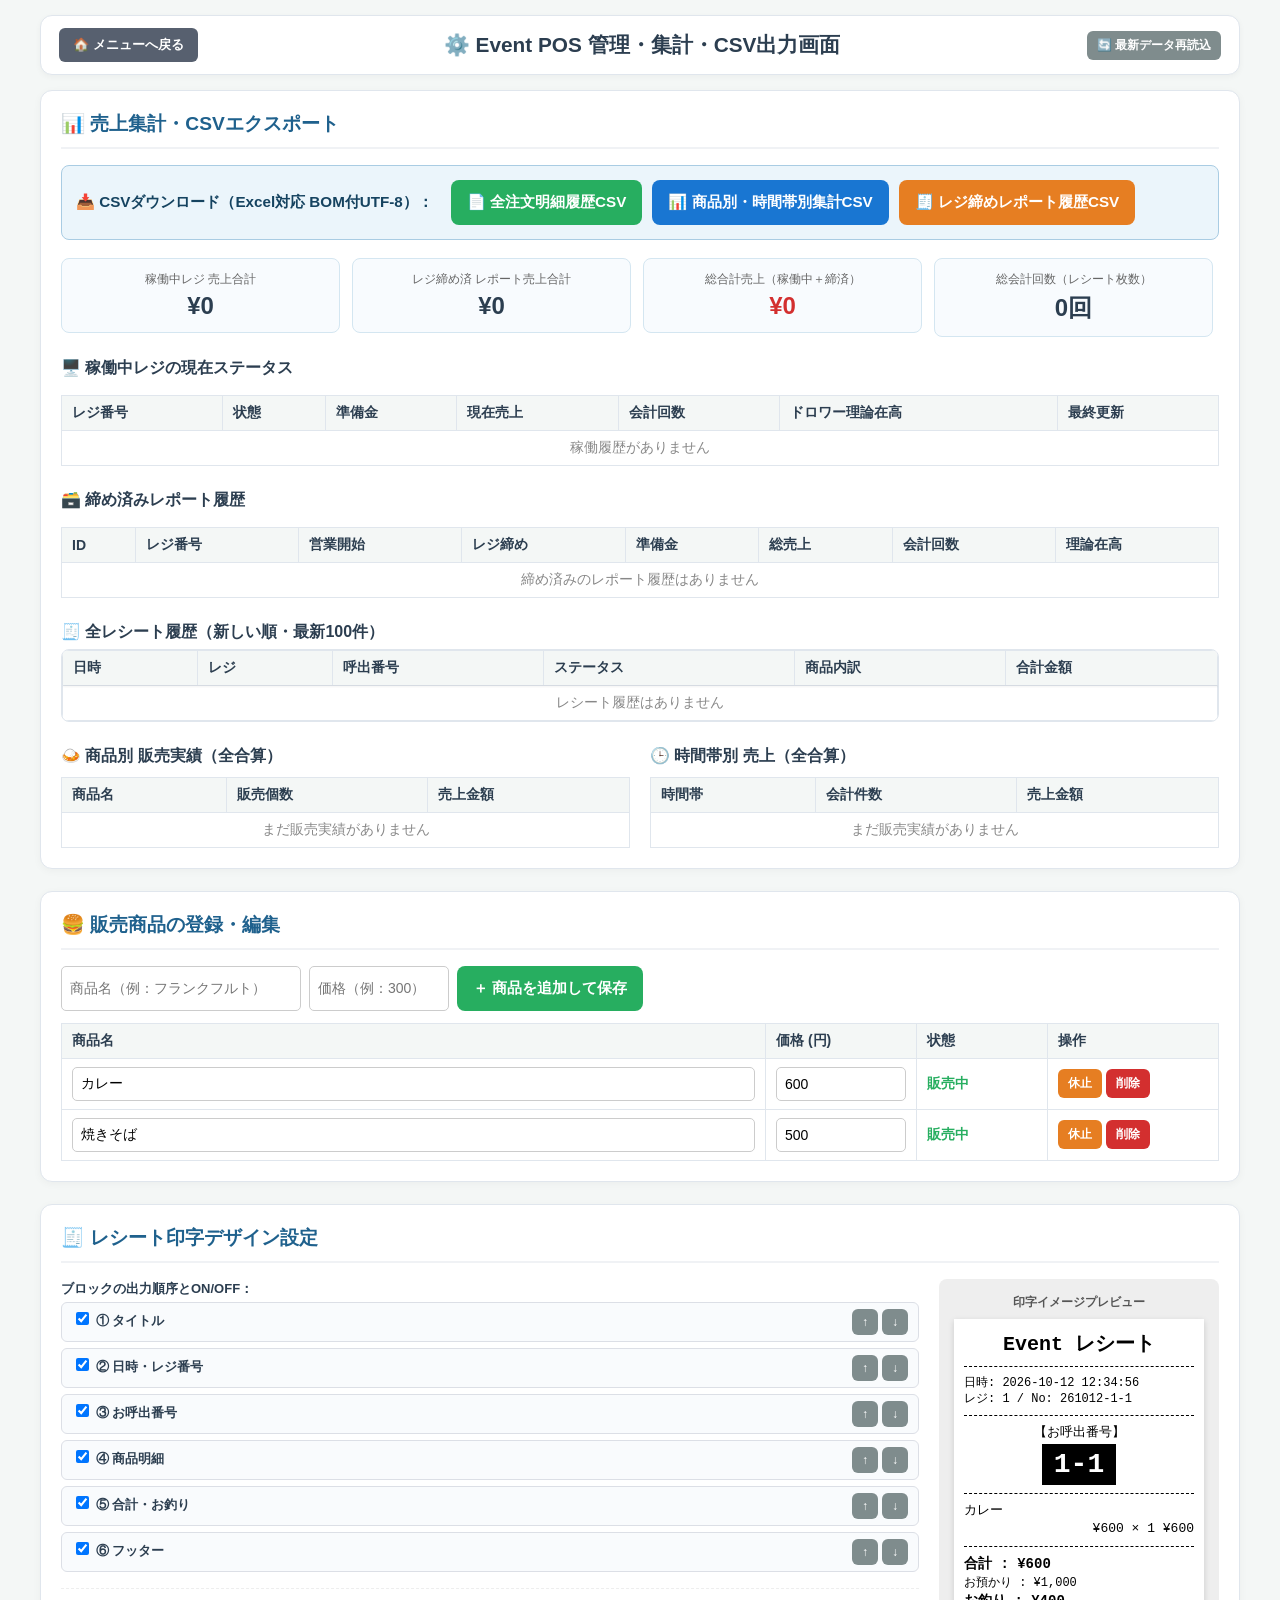
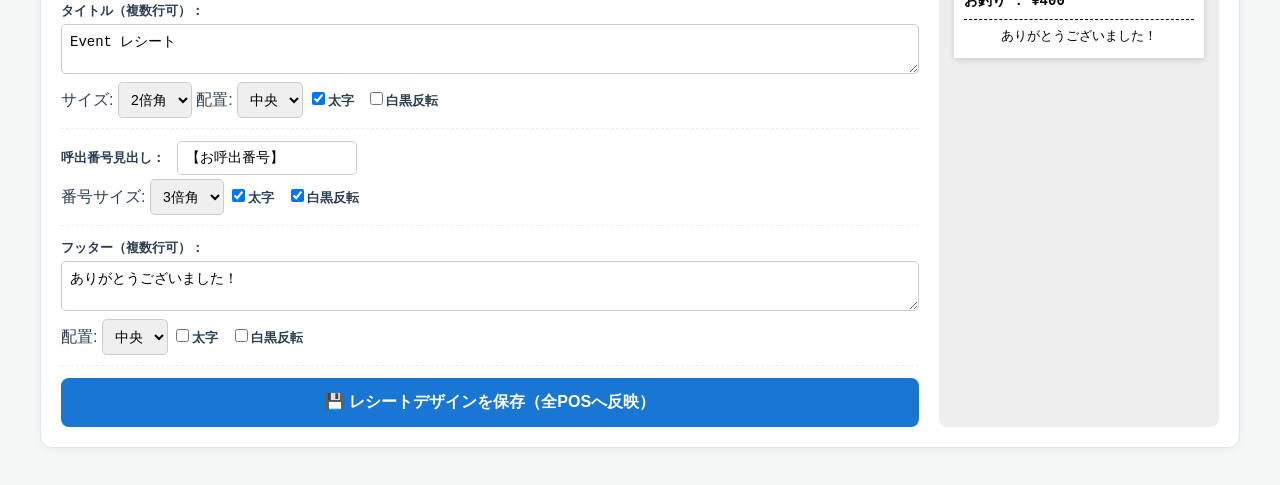
==== commit d4fce3ad: "Update admin.html" ====
--- a/admin.html
+++ b/admin.html
@@ -21,7 +21,7 @@
 
       <div class="csv-bar">
         <strong>📥 CSVダウンロード（Excel対応 BOM付UTF-8）：</strong>
-        <button class="btn btn-green" onclick="exportOrdersCSV()">📄 注文明細履歴CSV</button>
+        <button class="btn btn-green" onclick="exportOrdersCSV()">📄 全注文明細履歴CSV</button>
         <button class="btn" onclick="exportItemAndHourlyCSV()">📊 商品別・時間帯別集計CSV</button>
         <button class="btn btn-orange" onclick="exportReportsCSV()">🧾 レジ締めレポート履歴CSV</button>
       </div>
@@ -41,12 +41,22 @@
         </table>
       </div>
 
-      <!-- ★ここに追加：締め済みレポート履歴 -->
       <h3 style="font-size:1rem; margin: 24px 0 6px 0;">🗃️ 締め済みレポート履歴</h3>
       <div style="overflow-x:auto;">
         <table class="admin-table">
           <thead><tr><th>ID</th><th>レジ番号</th><th>営業開始</th><th>レジ締め</th><th>準備金</th><th>総売上</th><th>会計回数</th><th>理論在高</th></tr></thead>
           <tbody id="closed-reports-tbody"><tr><td colspan="8">読み込み中...</td></tr></tbody>
+        </table>
+      </div>
+
+      <!-- ★ここに追加：全レシート（注文）履歴の画面表示 -->
+      <h3 style="font-size:1rem; margin: 24px 0 6px 0;">🧾 全レシート履歴（新しい順・最新100件）</h3>
+      <div style="max-height: 400px; overflow-y: auto; border: 1px solid #e0e6ed; border-radius: 8px;">
+        <table class="admin-table" style="margin-top: 0; border: none;">
+          <thead style="position: sticky; top: 0; z-index: 1; box-shadow: 0 2px 2px rgba(0,0,0,0.05);">
+            <tr><th>日時</th><th>レジ</th><th>呼出番号</th><th>ステータス</th><th>商品内訳</th><th>合計金額</th></tr>
+          </thead>
+          <tbody id="all-receipts-tbody"><tr><td colspan="6" style="text-align:center;">読み込み中...</td></tr></tbody>
         </table>
       </div>
 
@@ -218,6 +228,52 @@
           renderSalesDashboard();
         });
       });
+
+      // ★追加：全レシート履歴を読み込んで表示
+      renderReceiptHistory();
+    }
+
+    // 全レシート履歴を描画する関数
+    function renderReceiptHistory() {
+      httpReq('GET', BASE_URL + '/orders.json', null, function(e1, ordData) {
+        httpReq('GET', BASE_URL + '/archive.json', null, function(e2, archData) {
+          var allList = [];
+          for (var k1 in ordData) { if (ordData && ordData.hasOwnProperty(k1) && ordData[k1]) allList.push(ordData[k1]); }
+          for (var k2 in archData) { if (archData && archData.hasOwnProperty(k2) && archData[k2]) allList.push(archData[k2]); }
+          
+          // 新しい順（降順）にソート
+          allList.sort(function(a, b) { return (b.timestamp || 0) - (a.timestamp || 0); });
+
+          var tbody = document.getElementById('all-receipts-tbody');
+          tbody.innerHTML = '';
+          if (allList.length === 0) {
+            tbody.innerHTML = '<tr><td colspan="6" style="text-align:center;color:#888;">レシート履歴はありません</td></tr>';
+            return;
+          }
+          
+          // 最新100件に制限
+          var displayLimit = Math.min(allList.length, 100);
+          var html = '';
+          for (var i = 0; i < displayLimit; i++) {
+            var o = allList[i];
+            var itemsFlat = o.items ? String(o.items).replace(/\r?\n/g, '<br>') : '';
+            var stColor = '#2c3e50';
+            if (o.status === '受渡完了' || o.status === '受取済') stColor = '#27ae60';
+            else if (o.status === 'キャンセル') stColor = '#c0392b';
+            else stColor = '#e67e22';
+
+            html += '<tr>' +
+              '<td style="font-size:12px; color:#555;">' + (o.receiptTime || '-') + '</td>' +
+              '<td>' + (o.registerId || '-') + '</td>' +
+              '<td><strong style="font-size:16px;">' + (o.receiptNumber || '-') + '</strong></td>' +
+              '<td><span style="color:' + stColor + '; font-weight:bold; font-size:12px; background:#f9fbfd; padding:4px 8px; border-radius:4px; border:1px solid #e0e6ed;">' + (o.status || '-') + '</span></td>' +
+              '<td style="font-size:12px; line-height:1.4;">' + itemsFlat + '</td>' +
+              '<td><strong>¥' + Number(o.total || 0).toLocaleString() + '</strong></td>' +
+              '</tr>';
+          }
+          tbody.innerHTML = html;
+        });
+      });
     }
 
     function renderSalesDashboard() {
@@ -262,7 +318,6 @@
       }
       if (!hasReg) regTbody.innerHTML = '<tr><td colspan="7" style="text-align:center;color:#888;">稼働履歴がありません</td></tr>';
 
-      // 締め済みレポートの描画
       var closedTbody = document.getElementById('closed-reports-tbody');
       closedTbody.innerHTML = '';
       var reportArr = [];
@@ -308,7 +363,6 @@
       document.getElementById('kpi-total-sales').innerText = '¥' + (activeSales + closedSales).toLocaleString();
       document.getElementById('kpi-total-count').innerText = (activeCount + closedCount).toLocaleString() + '回';
 
-      // 商品別描画
       var itemTbody = document.getElementById('item-sales-tbody');
       itemTbody.innerHTML = '';
       var hasItem = false;
@@ -320,7 +374,6 @@
       }
       if (!hasItem) itemTbody.innerHTML = '<tr><td colspan="3" style="text-align:center;color:#888;">まだ販売実績がありません</td></tr>';
 
-      // 時間帯別描画
       var hourlyTbody = document.getElementById('hourly-sales-tbody');
       hourlyTbody.innerHTML = '';
       var hKeys = Object.keys(combinedHourlySales).sort();
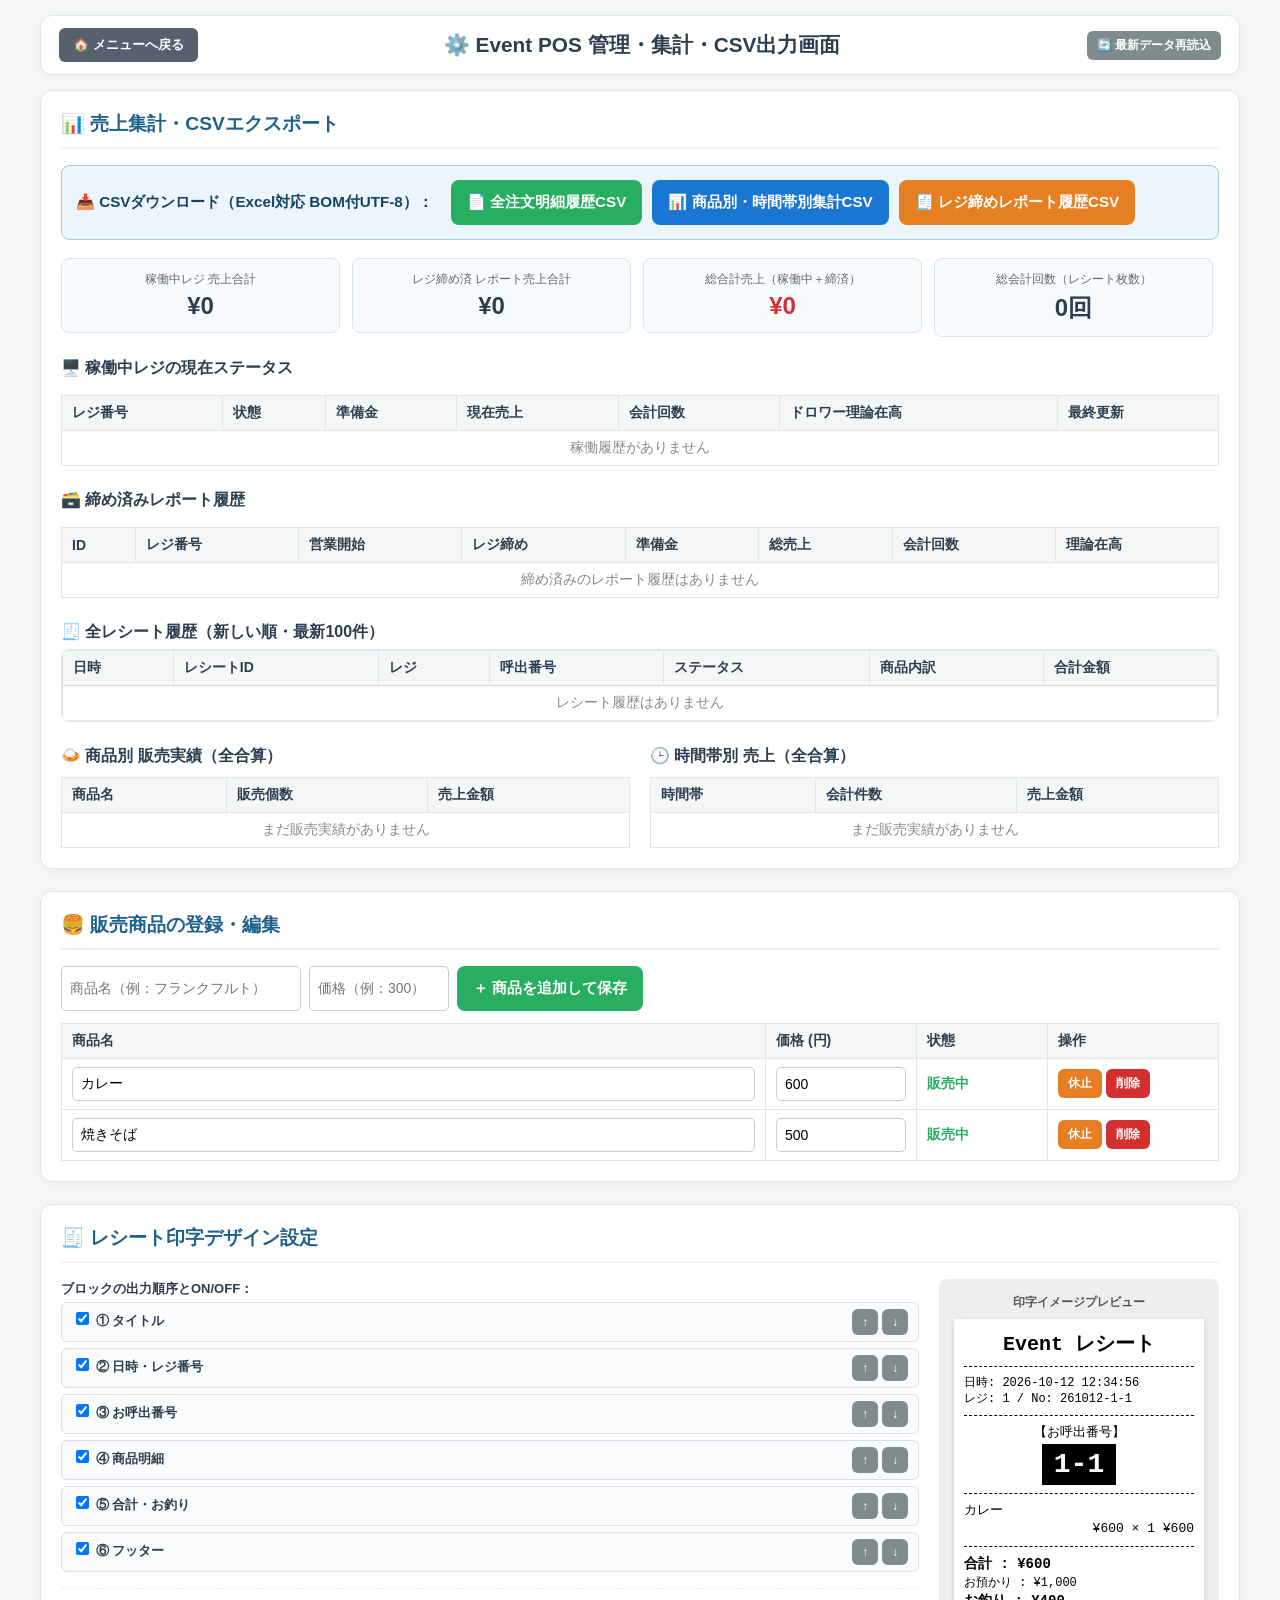
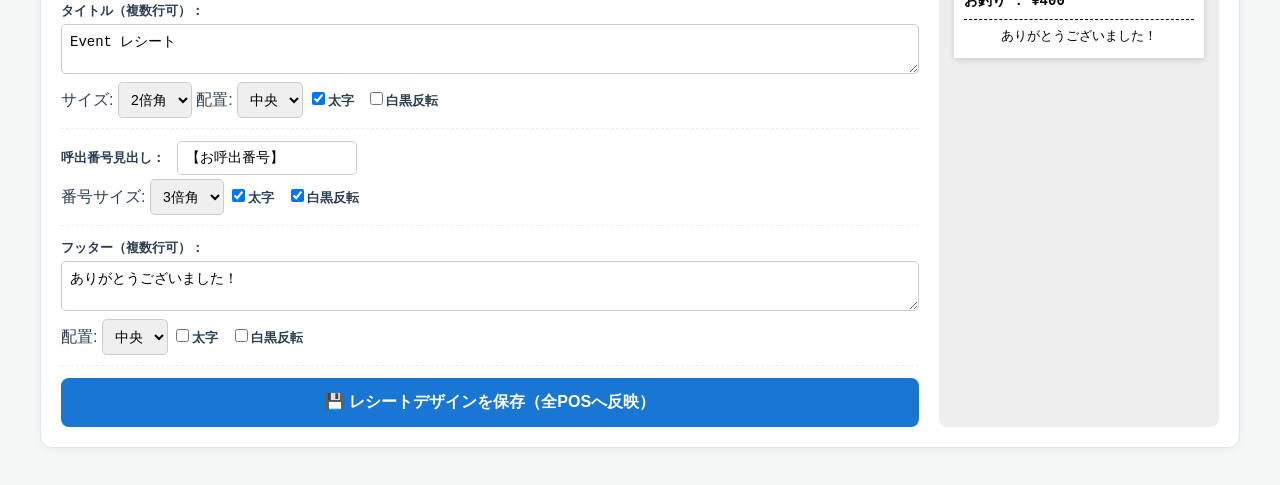
==== commit 51ba28f0: "Update admin.html" ====
--- a/admin.html
+++ b/admin.html
@@ -49,14 +49,13 @@
         </table>
       </div>
 
-      <!-- ★ここに追加：全レシート（注文）履歴の画面表示 -->
       <h3 style="font-size:1rem; margin: 24px 0 6px 0;">🧾 全レシート履歴（新しい順・最新100件）</h3>
       <div style="max-height: 400px; overflow-y: auto; border: 1px solid #e0e6ed; border-radius: 8px;">
         <table class="admin-table" style="margin-top: 0; border: none;">
           <thead style="position: sticky; top: 0; z-index: 1; box-shadow: 0 2px 2px rgba(0,0,0,0.05);">
-            <tr><th>日時</th><th>レジ</th><th>呼出番号</th><th>ステータス</th><th>商品内訳</th><th>合計金額</th></tr>
+            <tr><th>日時</th><th>レシートID</th><th>レジ</th><th>呼出番号</th><th>ステータス</th><th>商品内訳</th><th>合計金額</th></tr>
           </thead>
-          <tbody id="all-receipts-tbody"><tr><td colspan="6" style="text-align:center;">読み込み中...</td></tr></tbody>
+          <tbody id="all-receipts-tbody"><tr><td colspan="7" style="text-align:center;">読み込み中...</td></tr></tbody>
         </table>
       </div>
 
@@ -229,11 +228,9 @@
         });
       });
 
-      // ★追加：全レシート履歴を読み込んで表示
       renderReceiptHistory();
     }
 
-    // 全レシート履歴を描画する関数
     function renderReceiptHistory() {
       httpReq('GET', BASE_URL + '/orders.json', null, function(e1, ordData) {
         httpReq('GET', BASE_URL + '/archive.json', null, function(e2, archData) {
@@ -241,17 +238,15 @@
           for (var k1 in ordData) { if (ordData && ordData.hasOwnProperty(k1) && ordData[k1]) allList.push(ordData[k1]); }
           for (var k2 in archData) { if (archData && archData.hasOwnProperty(k2) && archData[k2]) allList.push(archData[k2]); }
           
-          // 新しい順（降順）にソート
           allList.sort(function(a, b) { return (b.timestamp || 0) - (a.timestamp || 0); });
 
           var tbody = document.getElementById('all-receipts-tbody');
           tbody.innerHTML = '';
           if (allList.length === 0) {
-            tbody.innerHTML = '<tr><td colspan="6" style="text-align:center;color:#888;">レシート履歴はありません</td></tr>';
+            tbody.innerHTML = '<tr><td colspan="7" style="text-align:center;color:#888;">レシート履歴はありません</td></tr>';
             return;
           }
           
-          // 最新100件に制限
           var displayLimit = Math.min(allList.length, 100);
           var html = '';
           for (var i = 0; i < displayLimit; i++) {
@@ -264,6 +259,7 @@
 
             html += '<tr>' +
               '<td style="font-size:12px; color:#555;">' + (o.receiptTime || '-') + '</td>' +
+              '<td style="font-size:12px; color:#555;">' + (o.dailyReceiptId || '-') + '</td>' +
               '<td>' + (o.registerId || '-') + '</td>' +
               '<td><strong style="font-size:16px;">' + (o.receiptNumber || '-') + '</strong></td>' +
               '<td><span style="color:' + stColor + '; font-weight:bold; font-size:12px; background:#f9fbfd; padding:4px 8px; border-radius:4px; border:1px solid #e0e6ed;">' + (o.status || '-') + '</span></td>' +
@@ -336,7 +332,7 @@
       reportArr.sort(function(a, b) {
         var tA = a.closedAt ? new Date(a.closedAt).getTime() : 0;
         var tB = b.closedAt ? new Date(b.closedAt).getTime() : 0;
-        return tB - tA; // 新しい順
+        return tB - tA;
       });
 
       if (reportArr.length === 0) {
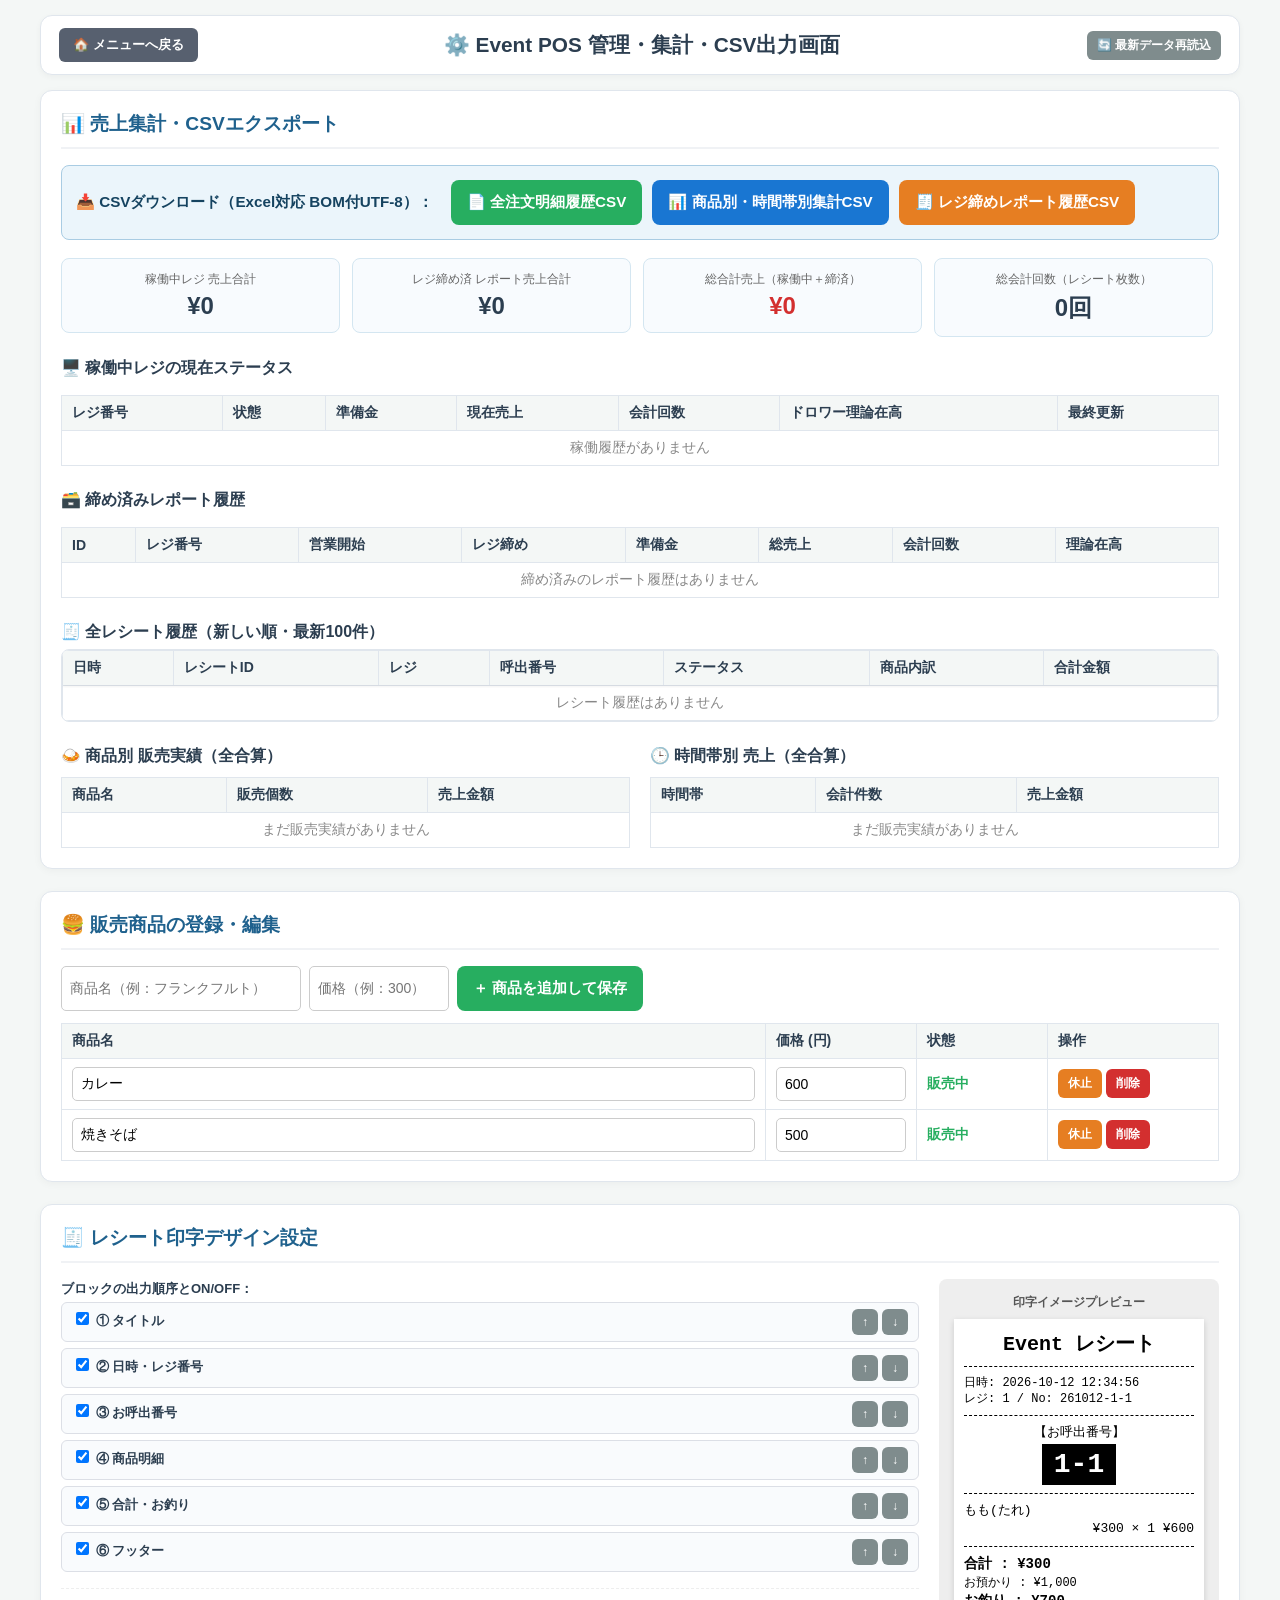
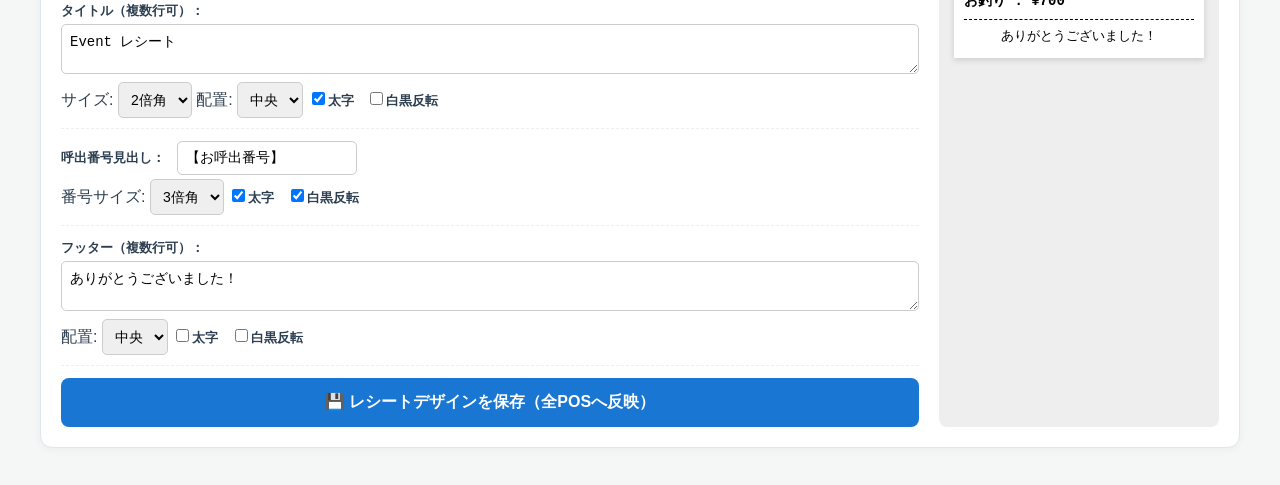
==== commit adf126d9: "Update admin.html" ====
--- a/admin.html
+++ b/admin.html
@@ -566,9 +566,9 @@
           var numStyle = 'font-size:' + fontPx[s.callSize] + ';font-weight:' + (s.callBold ? 'bold' : 'normal') + ';' + (s.callShade ? 'background:#000;color:#fff;padding:2px 12px;display:inline-block;margin-top:2px;' : '');
           htmlBlocks.push('<div style="text-align:center;">' + (s.callLabel ? '<div style="font-size:13px;">' + s.callLabel + '</div>' : '') + '<div style="' + numStyle + '">1-1</div></div>');
         } else if (b.id === 'items') {
-          htmlBlocks.push('<div style="font-size:13px;">カレー<br><div style="text-align:right;">¥600 × 1   ¥600</div></div>');
+          htmlBlocks.push('<div style="font-size:13px;">もも(たれ)<br><div style="text-align:right;">¥300 × 1   ¥600</div></div>');
         } else if (b.id === 'totals') {
-          htmlBlocks.push('<div style="font-size:14px;font-weight:bold;">合計 : ¥600<br><span style="font-weight:normal;font-size:12px;">お預かり : ¥1,000</span><br>お釣り : ¥400</div>');
+          htmlBlocks.push('<div style="font-size:14px;font-weight:bold;">合計 : ¥300<br><span style="font-weight:normal;font-size:12px;">お預かり : ¥1,000</span><br>お釣り : ¥700</div>');
         } else if (b.id === 'footer' && s.footerText) {
           var fInner = s.footerText.replace(/\n/g, '<br>');
           if (s.footerShade) fInner = '<span style="background:#000;color:#fff;padding:2px 8px;display:inline-block;">' + fInner + '</span>';
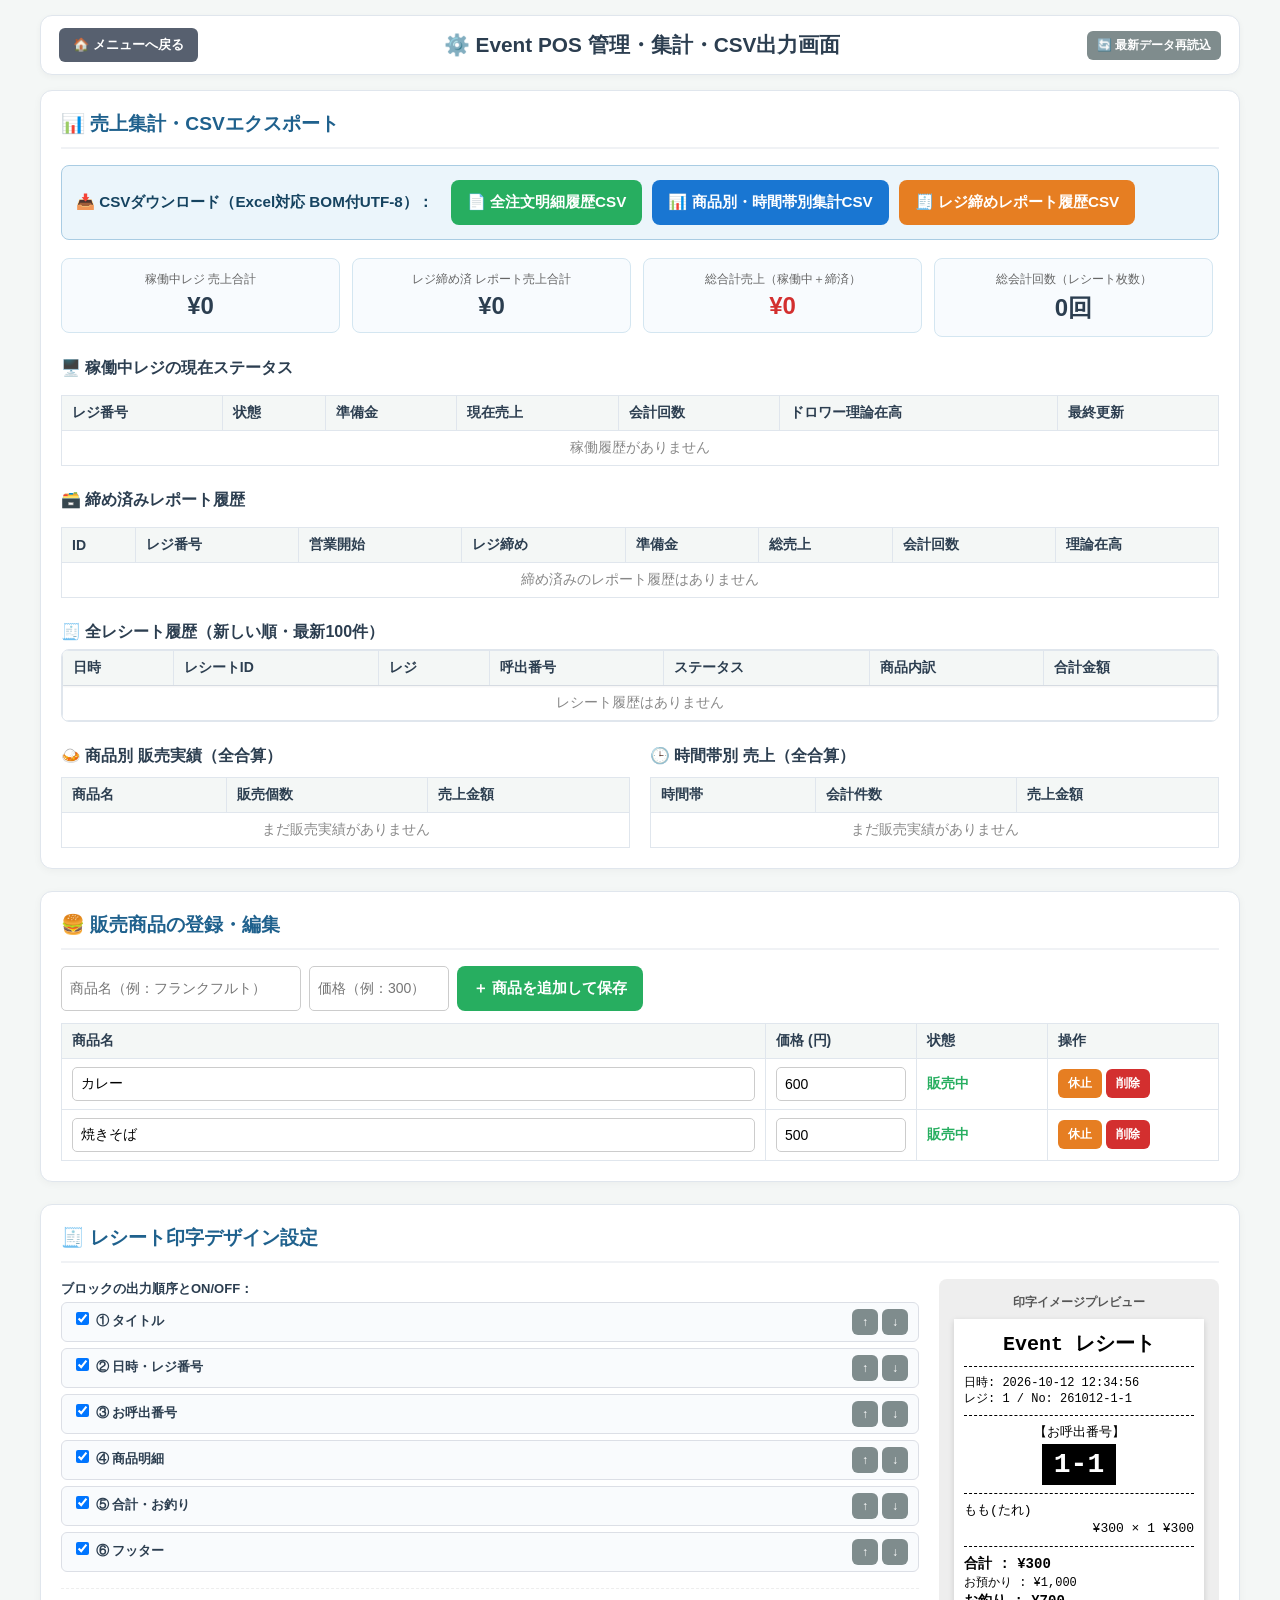
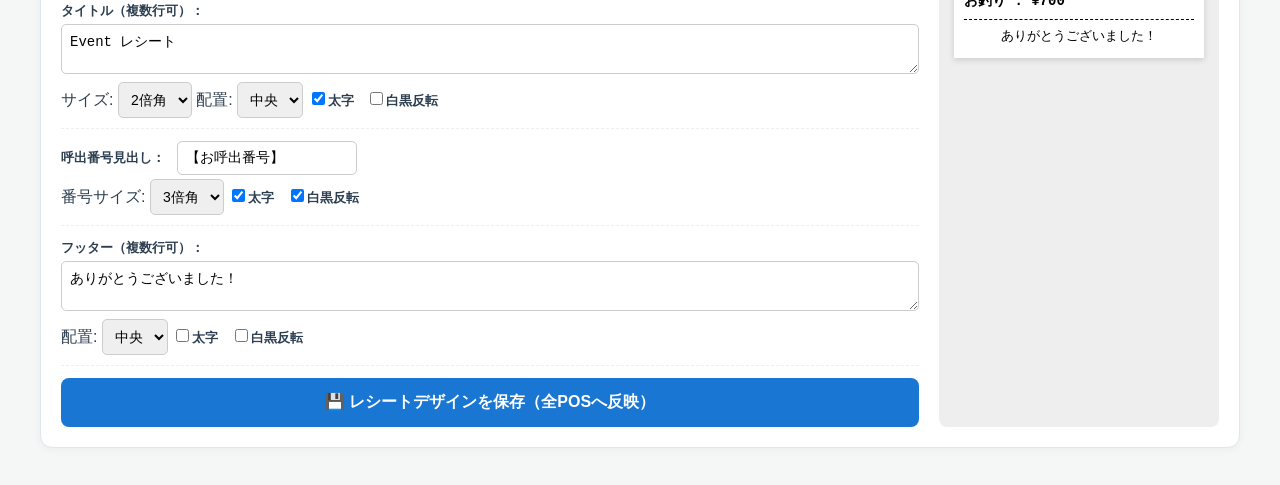
==== commit d51dc0a4: "Update admin.html" ====
--- a/admin.html
+++ b/admin.html
@@ -566,7 +566,7 @@
           var numStyle = 'font-size:' + fontPx[s.callSize] + ';font-weight:' + (s.callBold ? 'bold' : 'normal') + ';' + (s.callShade ? 'background:#000;color:#fff;padding:2px 12px;display:inline-block;margin-top:2px;' : '');
           htmlBlocks.push('<div style="text-align:center;">' + (s.callLabel ? '<div style="font-size:13px;">' + s.callLabel + '</div>' : '') + '<div style="' + numStyle + '">1-1</div></div>');
         } else if (b.id === 'items') {
-          htmlBlocks.push('<div style="font-size:13px;">もも(たれ)<br><div style="text-align:right;">¥300 × 1   ¥600</div></div>');
+          htmlBlocks.push('<div style="font-size:13px;">もも(たれ)<br><div style="text-align:right;">¥300 × 1   ¥300</div></div>');
         } else if (b.id === 'totals') {
           htmlBlocks.push('<div style="font-size:14px;font-weight:bold;">合計 : ¥300<br><span style="font-weight:normal;font-size:12px;">お預かり : ¥1,000</span><br>お釣り : ¥700</div>');
         } else if (b.id === 'footer' && s.footerText) {
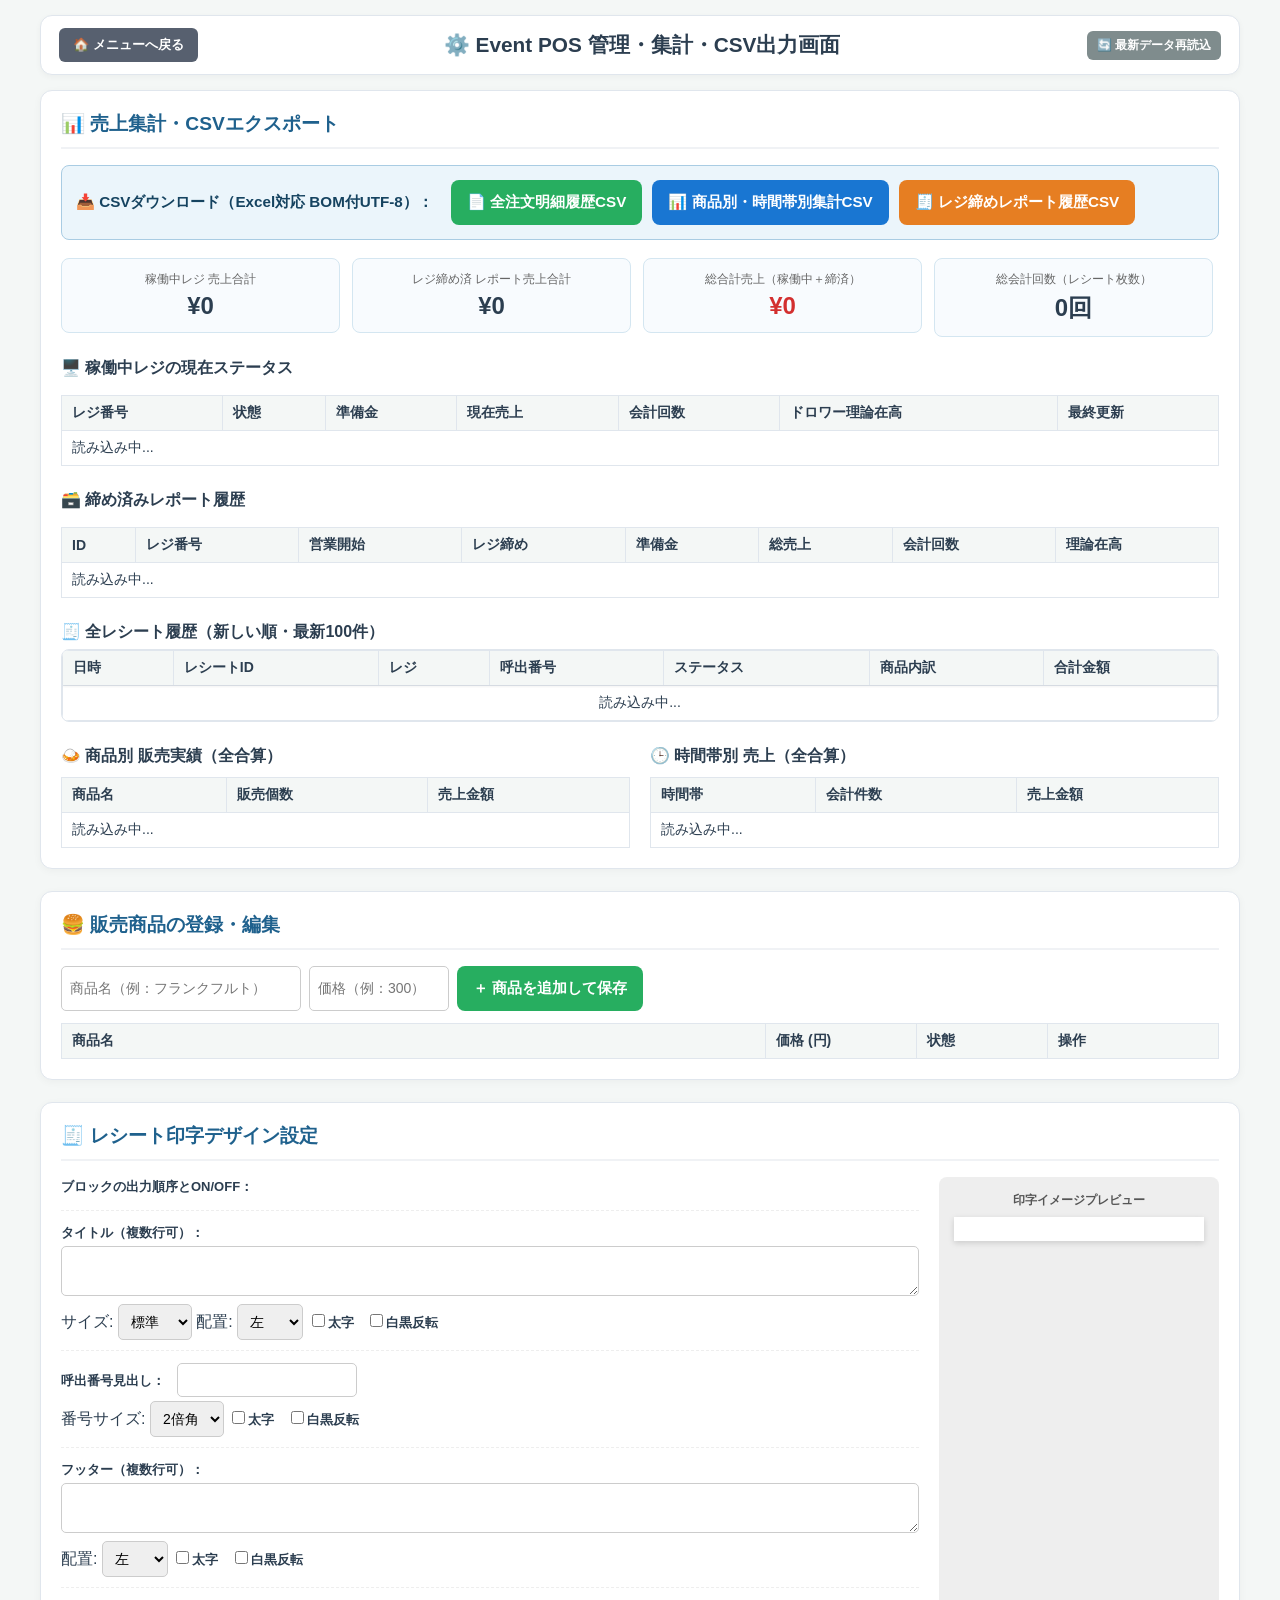
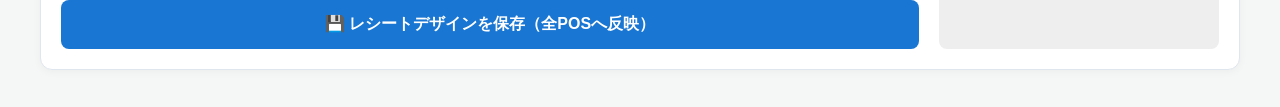
==== commit 029c9c54: "Update admin.html" ====
--- a/admin.html
+++ b/admin.html
@@ -173,6 +173,17 @@
 
     var blockLabels = { header: '① タイトル', meta: '② 日時・レジ番号', call: '③ お呼出番号', items: '④ 商品明細', totals: '⑤ 合計・お釣り', footer: '⑥ フッター' };
 
+    function padZero(n) { return n < 10 ? '0' + n : '' + n; }
+
+    // ★UTCで記録された古いISO文字列（Z付き）も、自動で端末の日本時間（JST）に直して返す関数
+    function formatToLocalDateStr(rawStr) {
+      if (!rawStr) return '-';
+      var d = new Date(rawStr);
+      if (isNaN(d.getTime())) return String(rawStr);
+      return d.getFullYear() + '-' + padZero(d.getMonth() + 1) + '-' + padZero(d.getDate()) + ' ' +
+             padZero(d.getHours()) + ':' + padZero(d.getMinutes()) + ':' + padZero(d.getSeconds());
+    }
+
     function httpReq(method, url, bodyObj, callback) {
       try {
         var xhr = new XMLHttpRequest();
@@ -207,7 +218,7 @@
     function loadAllAdminData() {
       httpReq('GET', BASE_URL + '/settings/products.json', null, function(err, data) {
         var norm = normalizeProductList(data);
-        products = norm.length > 0 ? norm : [{ id: 'p1', name: 'カレー', price: 600, archived: false }, { id: 'p2', name: '焼きそば', price: 500, archived: false }];
+        products = norm.length > 0 ? norm : [{ id: 'p1', name: 'もも【塩】', price: 150, archived: false }, { id: 'p2', name: 'もも【タレ】', price: 150, archived: false }];
         renderProductsTable();
       });
 
@@ -258,7 +269,7 @@
             else stColor = '#e67e22';
 
             html += '<tr>' +
-              '<td style="font-size:12px; color:#555;">' + (o.receiptTime || '-') + '</td>' +
+              '<td style="font-size:12px; color:#555;">' + formatToLocalDateStr(o.receiptTime) + '</td>' +
               '<td style="font-size:12px; color:#555;">' + (o.dailyReceiptId || '-') + '</td>' +
               '<td>' + (o.registerId || '-') + '</td>' +
               '<td><strong style="font-size:16px;">' + (o.receiptNumber || '-') + '</strong></td>' +
@@ -309,7 +320,7 @@
             activeCount += Number(r.receiptCount || 0);
             mergeSalesData(r);
           }
-          regTbody.innerHTML += '<tr><td>レジ ' + (r.registerId || rk) + '</td><td>' + (r.isOpen ? '<strong style="color:#27ae60;">🟢 営業中</strong>' : '<span style="color:#888;">⚪ 精算済</span>') + '</td><td>¥' + Number(r.initialCash || 0).toLocaleString() + '</td><td><strong>¥' + Number(r.totalSalesAmount || 0).toLocaleString() + '</strong></td><td>' + Number(r.receiptCount || 0) + '回</td><td>¥' + Number(r.currentCash || 0).toLocaleString() + '</td><td style="font-size:12px;color:#666;">' + (r.updatedAt ? r.updatedAt.slice(0, 19).replace('T', ' ') : '-') + '</td></tr>';
+          regTbody.innerHTML += '<tr><td>レジ ' + (r.registerId || rk) + '</td><td>' + (r.isOpen ? '<strong style="color:#27ae60;">🟢 営業中</strong>' : '<span style="color:#888;">⚪ 精算済</span>') + '</td><td>¥' + Number(r.initialCash || 0).toLocaleString() + '</td><td><strong>¥' + Number(r.totalSalesAmount || 0).toLocaleString() + '</strong></td><td>' + Number(r.receiptCount || 0) + '回</td><td>¥' + Number(r.currentCash || 0).toLocaleString() + '</td><td style="font-size:12px;color:#666;">' + formatToLocalDateStr(r.updatedAt) + '</td></tr>';
         }
       }
       if (!hasReg) regTbody.innerHTML = '<tr><td colspan="7" style="text-align:center;color:#888;">稼働履歴がありません</td></tr>';
@@ -344,8 +355,8 @@
           closedTbody.innerHTML += '<tr>' +
             '<td style="font-size:11px;color:#666;">' + idStr + '</td>' +
             '<td>レジ ' + (rep.registerId || '-') + '</td>' +
-            '<td style="font-size:12px;">' + (rep.openedAt ? rep.openedAt.slice(0, 19).replace('T', ' ') : '-') + '</td>' +
-            '<td style="font-size:12px;">' + (rep.closedAt ? rep.closedAt.slice(0, 19).replace('T', ' ') : '-') + '</td>' +
+            '<td style="font-size:12px;">' + formatToLocalDateStr(rep.openedAt) + '</td>' +
+            '<td style="font-size:12px;">' + formatToLocalDateStr(rep.closedAt) + '</td>' +
             '<td>¥' + Number(rep.initialCash || 0).toLocaleString() + '</td>' +
             '<td><strong>¥' + Number(rep.totalSalesAmount || 0).toLocaleString() + '</strong></td>' +
             '<td>' + Number(rep.receiptCount || 0) + '回</td>' +
@@ -415,7 +426,7 @@
           var rows = [['日時', '日別レシートID', 'レジ番号', '呼出番号', 'ステータス', '購入商品内訳', '合計金額', 'お預かり', 'お釣り', '受渡完了日時']];
           for (var i = 0; i < allList.length; i++) {
             var o = allList[i];
-            rows.push([o.receiptTime || '', o.dailyReceiptId || '', o.registerId || '', o.receiptNumber || '', o.status || '', o.items ? String(o.items).replace(/\r?\n/g, ' / ') : '', o.total || 0, o.tendered || 0, o.change || 0, o.completedAt || '']);
+            rows.push([formatToLocalDateStr(o.receiptTime), o.dailyReceiptId || '', o.registerId || '', o.receiptNumber || '', o.status || '', o.items ? String(o.items).replace(/\r?\n/g, ' / ') : '', o.total || 0, o.tendered || 0, o.change || 0, formatToLocalDateStr(o.completedAt)]);
           }
           downloadCsvFile('orders_history_' + new Date().toISOString().slice(0, 10) + '.csv', rows);
         });
@@ -468,7 +479,7 @@
             var it = rep.itemSales[ik];
             if (it && it.qty > 0) parts.push(it.name + '×' + it.qty + '(¥' + (it.amount || 0) + ')');
           }
-          rows.push([rk, rep.registerId || '', rep.openedAt || '', rep.closedAt || '', rep.initialCash || 0, rep.receiptCount || 0, rep.totalSalesAmount || 0, rep.theoreticalDrawerCash || 0, parts.join(' / ')]);
+          rows.push([rk, rep.registerId || '', formatToLocalDateStr(rep.openedAt), formatToLocalDateStr(rep.closedAt), rep.initialCash || 0, rep.receiptCount || 0, rep.totalSalesAmount || 0, rep.theoreticalDrawerCash || 0, parts.join(' / ')]);
         }
       }
       downloadCsvFile('register_close_reports_' + new Date().toISOString().slice(0, 10) + '.csv', rows);
@@ -479,113 +490,4 @@
       tbody.innerHTML = '';
       for (var i = 0; i < products.length; i++) {
         var p = products[i];
-        tbody.innerHTML += '<tr><td><input type="text" class="admin-input" value="' + p.name + '" onchange="updateProdField(' + i + ', \'name\', this.value)" style="width:100%;"></td><td><input type="number" class="admin-input" value="' + p.price + '" onchange="updateProdField(' + i + ', \'price\', this.value)" style="width:100%;"></td><td>' + (p.archived ? '<span style="color:#888;">休止中</span>' : '<strong style="color:#27ae60;">販売中</strong>') + '</td><td><button class="btn btn-sm ' + (p.archived ? 'btn-green' : 'btn-orange') + '" style="margin-right:4px;" onclick="toggleArchiveProd(' + i + ')">' + (p.archived ? '再開' : '休止') + '</button><button class="btn btn-sm btn-red" onclick="deleteProd(' + i + ')">削除</button></td></tr>';
-      }
-    }
-
-    function saveProductsToServer() { httpReq('PUT', BASE_URL + '/settings/products.json', products, function() { renderProductsTable(); }); }
-    function addProduct() {
-      var name = document.getElementById('new-prod-name').value.replace(/^[\s ]+|[\s ]+$/g, '');
-      var price = parseInt(document.getElementById('new-prod-price').value, 10);
-      if (!name || isNaN(price) || price < 0) return alert('商品名と正しい価格を入力してください');
-      products.push({ id: 'p_' + new Date().getTime(), name: name, price: price, archived: false });
-      document.getElementById('new-prod-name').value = '';
-      document.getElementById('new-prod-price').value = '';
-      saveProductsToServer();
-    }
-    function updateProdField(idx, f, v) { products[idx][f] = (f === 'price') ? (parseInt(v, 10) || 0) : v; saveProductsToServer(); }
-    function toggleArchiveProd(idx) { products[idx].archived = !products[idx].archived; saveProductsToServer(); }
-    function deleteProd(idx) { if (confirm('「' + products[idx].name + '」を削除しますか？')) { products.splice(idx, 1); saveProductsToServer(); } }
-
-    function syncReceiptFormFromState() {
-      document.getElementById('st-titleText').value = receiptStyle.titleText || '';
-      document.getElementById('st-titleSize').value = receiptStyle.titleSize || 'large';
-      document.getElementById('st-titleAlign').value = receiptStyle.titleAlign || 'center';
-      document.getElementById('st-titleBold').checked = receiptStyle.titleBold !== false;
-      document.getElementById('st-titleShade').checked = !!receiptStyle.titleShade;
-      document.getElementById('st-callLabel').value = receiptStyle.callLabel !== undefined ? receiptStyle.callLabel : '【お呼出番号】';
-      document.getElementById('st-callSize').value = receiptStyle.callSize || 'xlarge';
-      document.getElementById('st-callBold').checked = receiptStyle.callBold !== false;
-      document.getElementById('st-callShade').checked = receiptStyle.callShade !== false;
-      document.getElementById('st-footerText').value = receiptStyle.footerText || '';
-      document.getElementById('st-footerAlign').value = receiptStyle.footerAlign || 'center';
-      document.getElementById('st-footerBold').checked = !!receiptStyle.footerBold;
-      document.getElementById('st-footerShade').checked = !!receiptStyle.footerShade;
-    }
-
-    function readReceiptFormToState() {
-      receiptStyle.titleText = document.getElementById('st-titleText').value;
-      receiptStyle.titleSize = document.getElementById('st-titleSize').value;
-      receiptStyle.titleAlign = document.getElementById('st-titleAlign').value;
-      receiptStyle.titleBold = document.getElementById('st-titleBold').checked;
-      receiptStyle.titleShade = document.getElementById('st-titleShade').checked;
-      receiptStyle.callLabel = document.getElementById('st-callLabel').value;
-      receiptStyle.callSize = document.getElementById('st-callSize').value;
-      receiptStyle.callBold = document.getElementById('st-callBold').checked;
-      receiptStyle.callShade = document.getElementById('st-callShade').checked;
-      receiptStyle.footerText = document.getElementById('st-footerText').value;
-      receiptStyle.footerAlign = document.getElementById('st-footerAlign').value;
-      receiptStyle.footerBold = document.getElementById('st-footerBold').checked;
-      receiptStyle.footerShade = document.getElementById('st-footerShade').checked;
-    }
-
-    function renderLayoutList() {
-      var container = document.getElementById('layout-list');
-      container.innerHTML = '';
-      var layout = receiptStyle.layout || [];
-      for (var i = 0; i < layout.length; i++) {
-        var item = layout[i];
-        container.innerHTML += '<div class="layout-item"><label><input type="checkbox" ' + (item.enabled ? 'checked' : '') + ' onchange="toggleLayoutBlock(' + i + ', this.checked)"> ' + (blockLabels[item.id] || item.id) + '</label><div><button class="btn btn-gray btn-sm" style="margin-right:4px;" onclick="moveLayoutBlock(' + i + ', -1)">↑</button><button class="btn btn-gray btn-sm" onclick="moveLayoutBlock(' + i + ', 1)">↓</button></div></div>';
-      }
-    }
-    function toggleLayoutBlock(idx, checked) { receiptStyle.layout[idx].enabled = checked; updatePreview(); }
-    function moveLayoutBlock(idx, dir) {
-      var target = idx + dir;
-      if (target < 0 || target >= receiptStyle.layout.length) return;
-      var tmp = receiptStyle.layout[idx];
-      receiptStyle.layout[idx] = receiptStyle.layout[target];
-      receiptStyle.layout[target] = tmp;
-      renderLayoutList();
-      updatePreview();
-    }
-
-    function updatePreview() {
-      readReceiptFormToState();
-      var s = receiptStyle, htmlBlocks = [];
-      var fontPx = { normal: '13px', tall: '15px', large: '20px', xlarge: '28px', xxlarge: '36px' };
-      for (var i = 0; i < s.layout.length; i++) {
-        var b = s.layout[i];
-        if (!b || !b.enabled) continue;
-        if (b.id === 'header' && s.titleText) {
-          var inner = s.titleText.replace(/\n/g, '<br>');
-          if (s.titleShade) inner = '<span style="background:#000;color:#fff;padding:2px 8px;display:inline-block;">' + inner + '</span>';
-          htmlBlocks.push('<div style="text-align:' + s.titleAlign + ';font-size:' + fontPx[s.titleSize] + ';font-weight:' + (s.titleBold ? 'bold' : 'normal') + ';">' + inner + '</div>');
-        } else if (b.id === 'meta') {
-          htmlBlocks.push('<div style="font-size:12px;">日時: 2026-10-12 12:34:56<br>レジ: 1 / No: 261012-1-1</div>');
-        } else if (b.id === 'call') {
-          var numStyle = 'font-size:' + fontPx[s.callSize] + ';font-weight:' + (s.callBold ? 'bold' : 'normal') + ';' + (s.callShade ? 'background:#000;color:#fff;padding:2px 12px;display:inline-block;margin-top:2px;' : '');
-          htmlBlocks.push('<div style="text-align:center;">' + (s.callLabel ? '<div style="font-size:13px;">' + s.callLabel + '</div>' : '') + '<div style="' + numStyle + '">1-1</div></div>');
-        } else if (b.id === 'items') {
-          htmlBlocks.push('<div style="font-size:13px;">もも(たれ)<br><div style="text-align:right;">¥300 × 1   ¥300</div></div>');
-        } else if (b.id === 'totals') {
-          htmlBlocks.push('<div style="font-size:14px;font-weight:bold;">合計 : ¥300<br><span style="font-weight:normal;font-size:12px;">お預かり : ¥1,000</span><br>お釣り : ¥700</div>');
-        } else if (b.id === 'footer' && s.footerText) {
-          var fInner = s.footerText.replace(/\n/g, '<br>');
-          if (s.footerShade) fInner = '<span style="background:#000;color:#fff;padding:2px 8px;display:inline-block;">' + fInner + '</span>';
-          htmlBlocks.push('<div style="text-align:' + s.footerAlign + ';font-weight:' + (s.footerBold ? 'bold' : 'normal') + ';font-size:13px;">' + fInner + '</div>');
-        }
-      }
-      document.getElementById('receipt-preview-box').innerHTML = htmlBlocks.join('<hr style="border:none;border-bottom:1px dashed #000;margin:8px 0;">');
-    }
-
-    function saveReceiptStyle() {
-      readReceiptFormToState();
-      httpReq('PUT', BASE_URL + '/settings/receiptStyle.json', receiptStyle, function(err) {
-        alert(err ? '保存に失敗しました' : 'レシートデザインを保存しました！');
-      });
-    }
-
-    loadAllAdminData();
-  </script>
-</body>
-</html>
+        tbody.innerHTML += '<tr><td><input type="text" class="admin-input" value="' + p.name + '" onchange="updateProdField(' + i + ', \'name\', this.value)" style="
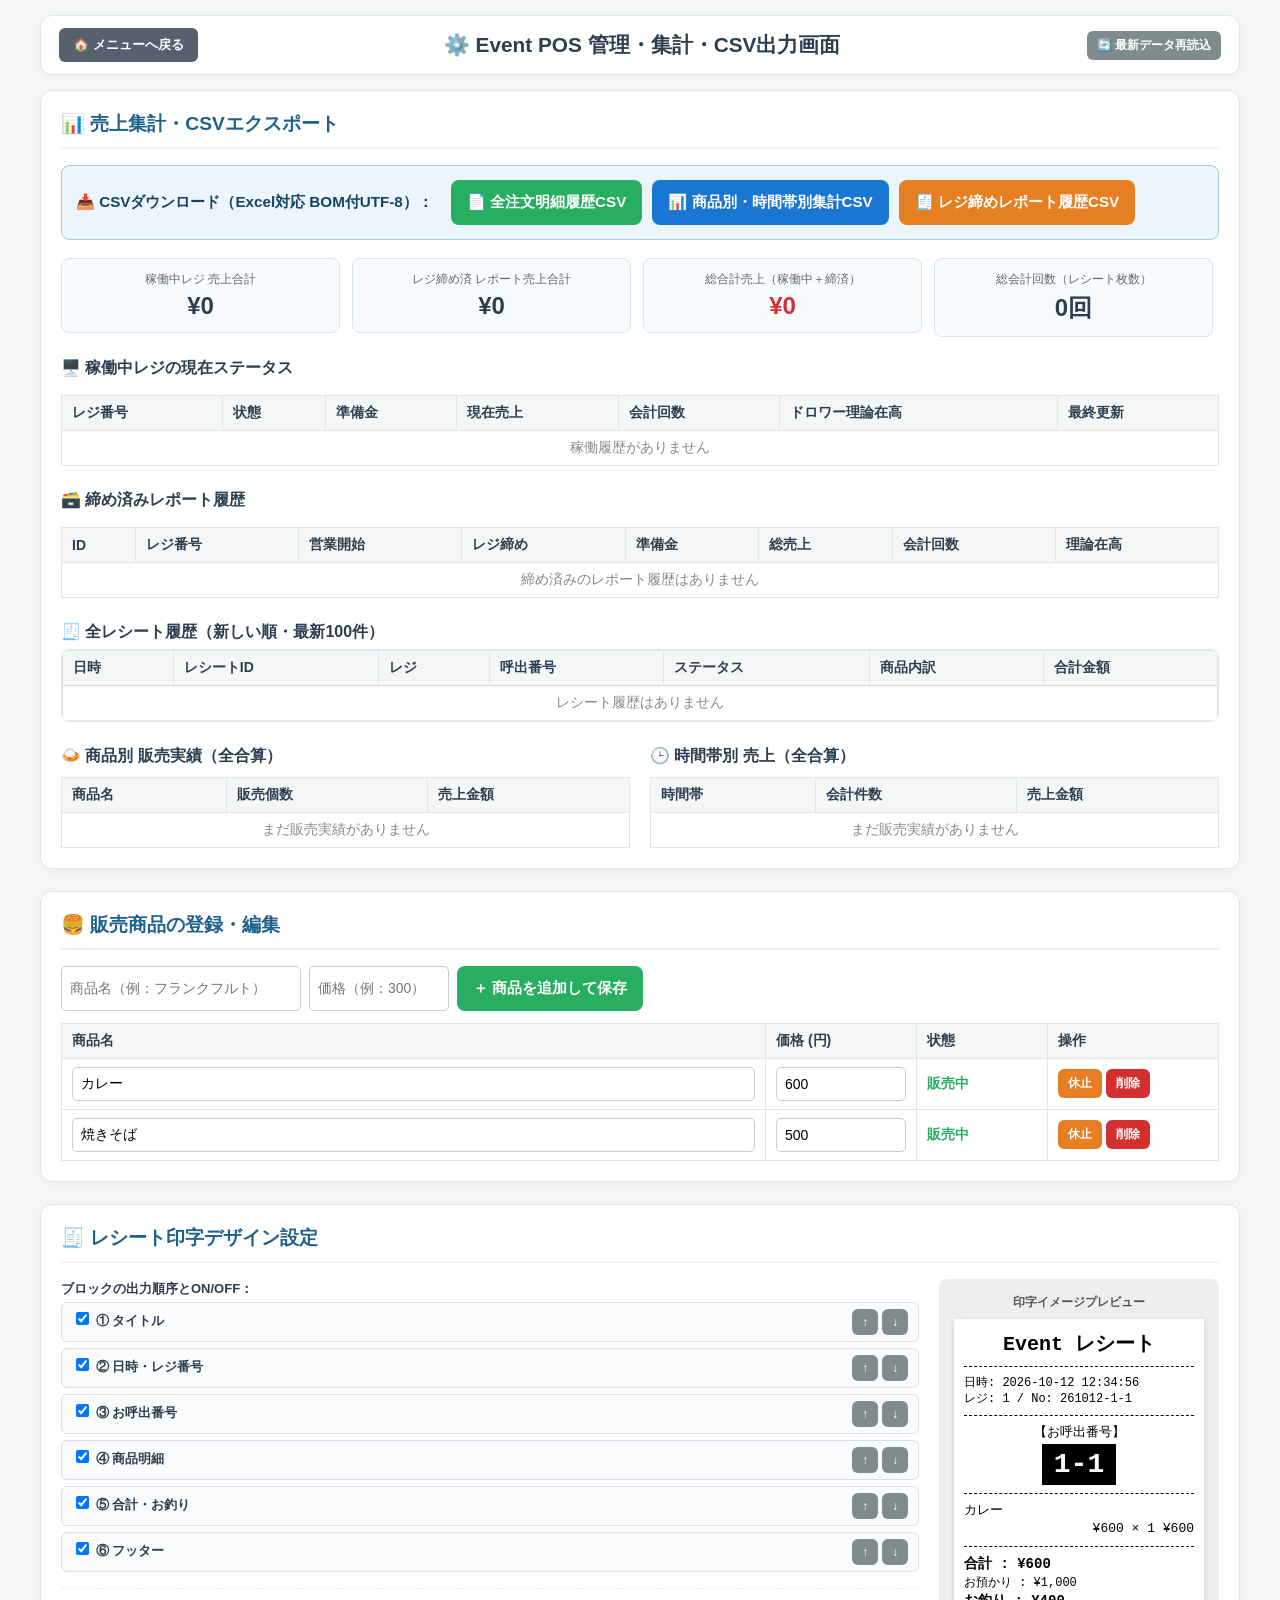
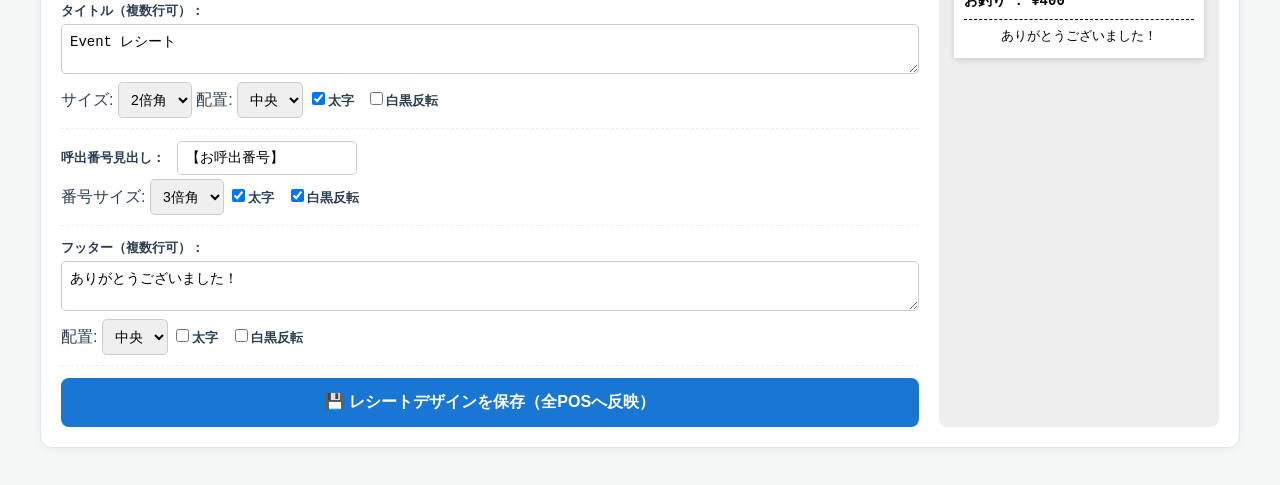
==== commit 4f6a8b56: "Update admin.html" ====
--- a/admin.html
+++ b/admin.html
@@ -173,17 +173,6 @@
 
     var blockLabels = { header: '① タイトル', meta: '② 日時・レジ番号', call: '③ お呼出番号', items: '④ 商品明細', totals: '⑤ 合計・お釣り', footer: '⑥ フッター' };
 
-    function padZero(n) { return n < 10 ? '0' + n : '' + n; }
-
-    // ★UTCで記録された古いISO文字列（Z付き）も、自動で端末の日本時間（JST）に直して返す関数
-    function formatToLocalDateStr(rawStr) {
-      if (!rawStr) return '-';
-      var d = new Date(rawStr);
-      if (isNaN(d.getTime())) return String(rawStr);
-      return d.getFullYear() + '-' + padZero(d.getMonth() + 1) + '-' + padZero(d.getDate()) + ' ' +
-             padZero(d.getHours()) + ':' + padZero(d.getMinutes()) + ':' + padZero(d.getSeconds());
-    }
-
     function httpReq(method, url, bodyObj, callback) {
       try {
         var xhr = new XMLHttpRequest();
@@ -218,7 +207,7 @@
     function loadAllAdminData() {
       httpReq('GET', BASE_URL + '/settings/products.json', null, function(err, data) {
         var norm = normalizeProductList(data);
-        products = norm.length > 0 ? norm : [{ id: 'p1', name: 'もも【塩】', price: 150, archived: false }, { id: 'p2', name: 'もも【タレ】', price: 150, archived: false }];
+        products = norm.length > 0 ? norm : [{ id: 'p1', name: 'カレー', price: 600, archived: false }, { id: 'p2', name: '焼きそば', price: 500, archived: false }];
         renderProductsTable();
       });
 
@@ -269,7 +258,7 @@
             else stColor = '#e67e22';
 
             html += '<tr>' +
-              '<td style="font-size:12px; color:#555;">' + formatToLocalDateStr(o.receiptTime) + '</td>' +
+              '<td style="font-size:12px; color:#555;">' + (o.receiptTime || '-') + '</td>' +
               '<td style="font-size:12px; color:#555;">' + (o.dailyReceiptId || '-') + '</td>' +
               '<td>' + (o.registerId || '-') + '</td>' +
               '<td><strong style="font-size:16px;">' + (o.receiptNumber || '-') + '</strong></td>' +
@@ -320,7 +309,7 @@
             activeCount += Number(r.receiptCount || 0);
             mergeSalesData(r);
           }
-          regTbody.innerHTML += '<tr><td>レジ ' + (r.registerId || rk) + '</td><td>' + (r.isOpen ? '<strong style="color:#27ae60;">🟢 営業中</strong>' : '<span style="color:#888;">⚪ 精算済</span>') + '</td><td>¥' + Number(r.initialCash || 0).toLocaleString() + '</td><td><strong>¥' + Number(r.totalSalesAmount || 0).toLocaleString() + '</strong></td><td>' + Number(r.receiptCount || 0) + '回</td><td>¥' + Number(r.currentCash || 0).toLocaleString() + '</td><td style="font-size:12px;color:#666;">' + formatToLocalDateStr(r.updatedAt) + '</td></tr>';
+          regTbody.innerHTML += '<tr><td>レジ ' + (r.registerId || rk) + '</td><td>' + (r.isOpen ? '<strong style="color:#27ae60;">🟢 営業中</strong>' : '<span style="color:#888;">⚪ 精算済</span>') + '</td><td>¥' + Number(r.initialCash || 0).toLocaleString() + '</td><td><strong>¥' + Number(r.totalSalesAmount || 0).toLocaleString() + '</strong></td><td>' + Number(r.receiptCount || 0) + '回</td><td>¥' + Number(r.currentCash || 0).toLocaleString() + '</td><td style="font-size:12px;color:#666;">' + (r.updatedAt ? r.updatedAt.slice(0, 19).replace('T', ' ') : '-') + '</td></tr>';
         }
       }
       if (!hasReg) regTbody.innerHTML = '<tr><td colspan="7" style="text-align:center;color:#888;">稼働履歴がありません</td></tr>';
@@ -355,8 +344,8 @@
           closedTbody.innerHTML += '<tr>' +
             '<td style="font-size:11px;color:#666;">' + idStr + '</td>' +
             '<td>レジ ' + (rep.registerId || '-') + '</td>' +
-            '<td style="font-size:12px;">' + formatToLocalDateStr(rep.openedAt) + '</td>' +
-            '<td style="font-size:12px;">' + formatToLocalDateStr(rep.closedAt) + '</td>' +
+            '<td style="font-size:12px;">' + (rep.openedAt ? rep.openedAt.slice(0, 19).replace('T', ' ') : '-') + '</td>' +
+            '<td style="font-size:12px;">' + (rep.closedAt ? rep.closedAt.slice(0, 19).replace('T', ' ') : '-') + '</td>' +
             '<td>¥' + Number(rep.initialCash || 0).toLocaleString() + '</td>' +
             '<td><strong>¥' + Number(rep.totalSalesAmount || 0).toLocaleString() + '</strong></td>' +
             '<td>' + Number(rep.receiptCount || 0) + '回</td>' +
@@ -426,7 +415,7 @@
           var rows = [['日時', '日別レシートID', 'レジ番号', '呼出番号', 'ステータス', '購入商品内訳', '合計金額', 'お預かり', 'お釣り', '受渡完了日時']];
           for (var i = 0; i < allList.length; i++) {
             var o = allList[i];
-            rows.push([formatToLocalDateStr(o.receiptTime), o.dailyReceiptId || '', o.registerId || '', o.receiptNumber || '', o.status || '', o.items ? String(o.items).replace(/\r?\n/g, ' / ') : '', o.total || 0, o.tendered || 0, o.change || 0, formatToLocalDateStr(o.completedAt)]);
+            rows.push([o.receiptTime || '', o.dailyReceiptId || '', o.registerId || '', o.receiptNumber || '', o.status || '', o.items ? String(o.items).replace(/\r?\n/g, ' / ') : '', o.total || 0, o.tendered || 0, o.change || 0, o.completedAt || '']);
           }
           downloadCsvFile('orders_history_' + new Date().toISOString().slice(0, 10) + '.csv', rows);
         });
@@ -479,7 +468,7 @@
             var it = rep.itemSales[ik];
             if (it && it.qty > 0) parts.push(it.name + '×' + it.qty + '(¥' + (it.amount || 0) + ')');
           }
-          rows.push([rk, rep.registerId || '', formatToLocalDateStr(rep.openedAt), formatToLocalDateStr(rep.closedAt), rep.initialCash || 0, rep.receiptCount || 0, rep.totalSalesAmount || 0, rep.theoreticalDrawerCash || 0, parts.join(' / ')]);
+          rows.push([rk, rep.registerId || '', rep.openedAt || '', rep.closedAt || '', rep.initialCash || 0, rep.receiptCount || 0, rep.totalSalesAmount || 0, rep.theoreticalDrawerCash || 0, parts.join(' / ')]);
         }
       }
       downloadCsvFile('register_close_reports_' + new Date().toISOString().slice(0, 10) + '.csv', rows);
@@ -490,4 +479,113 @@
       tbody.innerHTML = '';
       for (var i = 0; i < products.length; i++) {
         var p = products[i];
-        tbody.innerHTML += '<tr><td><input type="text" class="admin-input" value="' + p.name + '" onchange="updateProdField(' + i + ', \'name\', this.value)" style="
+        tbody.innerHTML += '<tr><td><input type="text" class="admin-input" value="' + p.name + '" onchange="updateProdField(' + i + ', \'name\', this.value)" style="width:100%;"></td><td><input type="number" class="admin-input" value="' + p.price + '" onchange="updateProdField(' + i + ', \'price\', this.value)" style="width:100%;"></td><td>' + (p.archived ? '<span style="color:#888;">休止中</span>' : '<strong style="color:#27ae60;">販売中</strong>') + '</td><td><button class="btn btn-sm ' + (p.archived ? 'btn-green' : 'btn-orange') + '" style="margin-right:4px;" onclick="toggleArchiveProd(' + i + ')">' + (p.archived ? '再開' : '休止') + '</button><button class="btn btn-sm btn-red" onclick="deleteProd(' + i + ')">削除</button></td></tr>';
+      }
+    }
+
+    function saveProductsToServer() { httpReq('PUT', BASE_URL + '/settings/products.json', products, function() { renderProductsTable(); }); }
+    function addProduct() {
+      var name = document.getElementById('new-prod-name').value.replace(/^[\s ]+|[\s ]+$/g, '');
+      var price = parseInt(document.getElementById('new-prod-price').value, 10);
+      if (!name || isNaN(price) || price < 0) return alert('商品名と正しい価格を入力してください');
+      products.push({ id: 'p_' + new Date().getTime(), name: name, price: price, archived: false });
+      document.getElementById('new-prod-name').value = '';
+      document.getElementById('new-prod-price').value = '';
+      saveProductsToServer();
+    }
+    function updateProdField(idx, f, v) { products[idx][f] = (f === 'price') ? (parseInt(v, 10) || 0) : v; saveProductsToServer(); }
+    function toggleArchiveProd(idx) { products[idx].archived = !products[idx].archived; saveProductsToServer(); }
+    function deleteProd(idx) { if (confirm('「' + products[idx].name + '」を削除しますか？')) { products.splice(idx, 1); saveProductsToServer(); } }
+
+    function syncReceiptFormFromState() {
+      document.getElementById('st-titleText').value = receiptStyle.titleText || '';
+      document.getElementById('st-titleSize').value = receiptStyle.titleSize || 'large';
+      document.getElementById('st-titleAlign').value = receiptStyle.titleAlign || 'center';
+      document.getElementById('st-titleBold').checked = receiptStyle.titleBold !== false;
+      document.getElementById('st-titleShade').checked = !!receiptStyle.titleShade;
+      document.getElementById('st-callLabel').value = receiptStyle.callLabel !== undefined ? receiptStyle.callLabel : '【お呼出番号】';
+      document.getElementById('st-callSize').value = receiptStyle.callSize || 'xlarge';
+      document.getElementById('st-callBold').checked = receiptStyle.callBold !== false;
+      document.getElementById('st-callShade').checked = receiptStyle.callShade !== false;
+      document.getElementById('st-footerText').value = receiptStyle.footerText || '';
+      document.getElementById('st-footerAlign').value = receiptStyle.footerAlign || 'center';
+      document.getElementById('st-footerBold').checked = !!receiptStyle.footerBold;
+      document.getElementById('st-footerShade').checked = !!receiptStyle.footerShade;
+    }
+
+    function readReceiptFormToState() {
+      receiptStyle.titleText = document.getElementById('st-titleText').value;
+      receiptStyle.titleSize = document.getElementById('st-titleSize').value;
+      receiptStyle.titleAlign = document.getElementById('st-titleAlign').value;
+      receiptStyle.titleBold = document.getElementById('st-titleBold').checked;
+      receiptStyle.titleShade = document.getElementById('st-titleShade').checked;
+      receiptStyle.callLabel = document.getElementById('st-callLabel').value;
+      receiptStyle.callSize = document.getElementById('st-callSize').value;
+      receiptStyle.callBold = document.getElementById('st-callBold').checked;
+      receiptStyle.callShade = document.getElementById('st-callShade').checked;
+      receiptStyle.footerText = document.getElementById('st-footerText').value;
+      receiptStyle.footerAlign = document.getElementById('st-footerAlign').value;
+      receiptStyle.footerBold = document.getElementById('st-footerBold').checked;
+      receiptStyle.footerShade = document.getElementById('st-footerShade').checked;
+    }
+
+    function renderLayoutList() {
+      var container = document.getElementById('layout-list');
+      container.innerHTML = '';
+      var layout = receiptStyle.layout || [];
+      for (var i = 0; i < layout.length; i++) {
+        var item = layout[i];
+        container.innerHTML += '<div class="layout-item"><label><input type="checkbox" ' + (item.enabled ? 'checked' : '') + ' onchange="toggleLayoutBlock(' + i + ', this.checked)"> ' + (blockLabels[item.id] || item.id) + '</label><div><button class="btn btn-gray btn-sm" style="margin-right:4px;" onclick="moveLayoutBlock(' + i + ', -1)">↑</button><button class="btn btn-gray btn-sm" onclick="moveLayoutBlock(' + i + ', 1)">↓</button></div></div>';
+      }
+    }
+    function toggleLayoutBlock(idx, checked) { receiptStyle.layout[idx].enabled = checked; updatePreview(); }
+    function moveLayoutBlock(idx, dir) {
+      var target = idx + dir;
+      if (target < 0 || target >= receiptStyle.layout.length) return;
+      var tmp = receiptStyle.layout[idx];
+      receiptStyle.layout[idx] = receiptStyle.layout[target];
+      receiptStyle.layout[target] = tmp;
+      renderLayoutList();
+      updatePreview();
+    }
+
+    function updatePreview() {
+      readReceiptFormToState();
+      var s = receiptStyle, htmlBlocks = [];
+      var fontPx = { normal: '13px', tall: '15px', large: '20px', xlarge: '28px', xxlarge: '36px' };
+      for (var i = 0; i < s.layout.length; i++) {
+        var b = s.layout[i];
+        if (!b || !b.enabled) continue;
+        if (b.id === 'header' && s.titleText) {
+          var inner = s.titleText.replace(/\n/g, '<br>');
+          if (s.titleShade) inner = '<span style="background:#000;color:#fff;padding:2px 8px;display:inline-block;">' + inner + '</span>';
+          htmlBlocks.push('<div style="text-align:' + s.titleAlign + ';font-size:' + fontPx[s.titleSize] + ';font-weight:' + (s.titleBold ? 'bold' : 'normal') + ';">' + inner + '</div>');
+        } else if (b.id === 'meta') {
+          htmlBlocks.push('<div style="font-size:12px;">日時: 2026-10-12 12:34:56<br>レジ: 1 / No: 261012-1-1</div>');
+        } else if (b.id === 'call') {
+          var numStyle = 'font-size:' + fontPx[s.callSize] + ';font-weight:' + (s.callBold ? 'bold' : 'normal') + ';' + (s.callShade ? 'background:#000;color:#fff;padding:2px 12px;display:inline-block;margin-top:2px;' : '');
+          htmlBlocks.push('<div style="text-align:center;">' + (s.callLabel ? '<div style="font-size:13px;">' + s.callLabel + '</div>' : '') + '<div style="' + numStyle + '">1-1</div></div>');
+        } else if (b.id === 'items') {
+          htmlBlocks.push('<div style="font-size:13px;">カレー<br><div style="text-align:right;">¥600 × 1   ¥600</div></div>');
+        } else if (b.id === 'totals') {
+          htmlBlocks.push('<div style="font-size:14px;font-weight:bold;">合計 : ¥600<br><span style="font-weight:normal;font-size:12px;">お預かり : ¥1,000</span><br>お釣り : ¥400</div>');
+        } else if (b.id === 'footer' && s.footerText) {
+          var fInner = s.footerText.replace(/\n/g, '<br>');
+          if (s.footerShade) fInner = '<span style="background:#000;color:#fff;padding:2px 8px;display:inline-block;">' + fInner + '</span>';
+          htmlBlocks.push('<div style="text-align:' + s.footerAlign + ';font-weight:' + (s.footerBold ? 'bold' : 'normal') + ';font-size:13px;">' + fInner + '</div>');
+        }
+      }
+      document.getElementById('receipt-preview-box').innerHTML = htmlBlocks.join('<hr style="border:none;border-bottom:1px dashed #000;margin:8px 0;">');
+    }
+
+    function saveReceiptStyle() {
+      readReceiptFormToState();
+      httpReq('PUT', BASE_URL + '/settings/receiptStyle.json', receiptStyle, function(err) {
+        alert(err ? '保存に失敗しました' : 'レシートデザインを保存しました！');
+      });
+    }
+
+    loadAllAdminData();
+  </script>
+</body>
+</html>
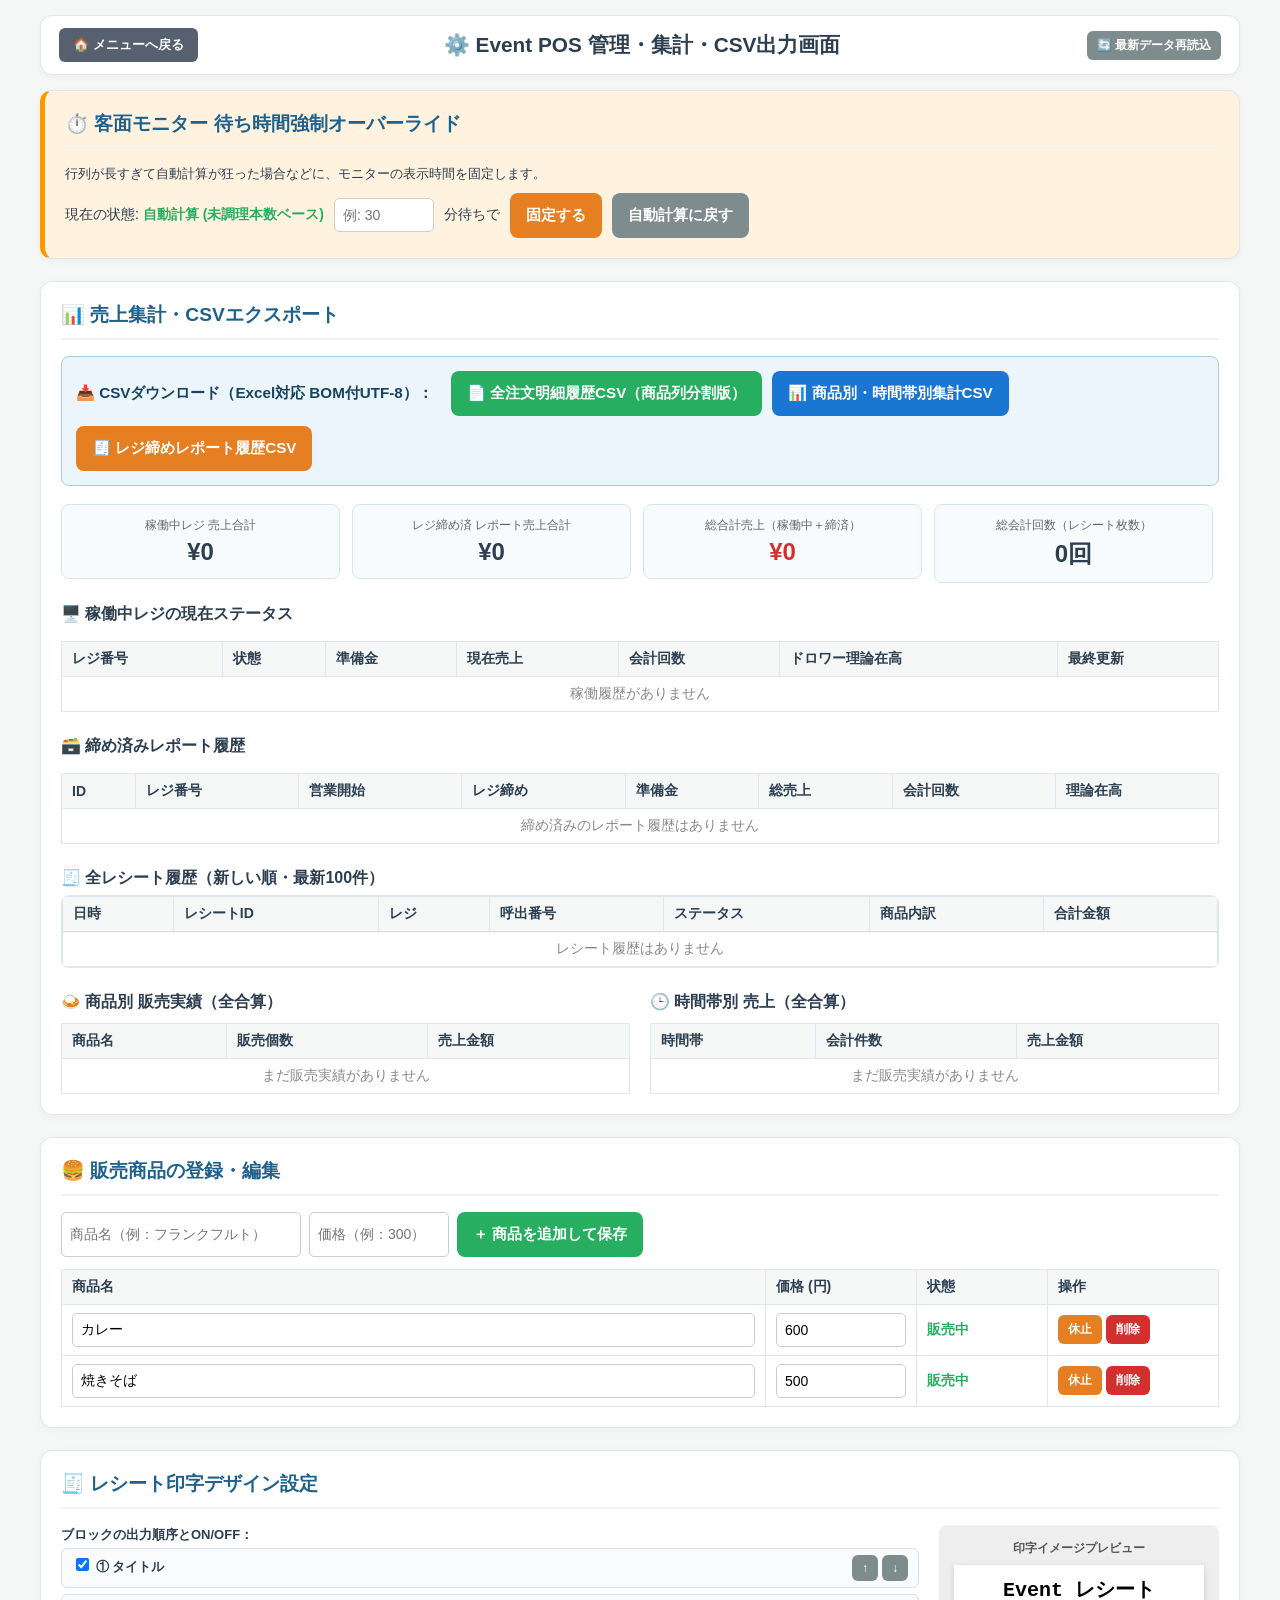
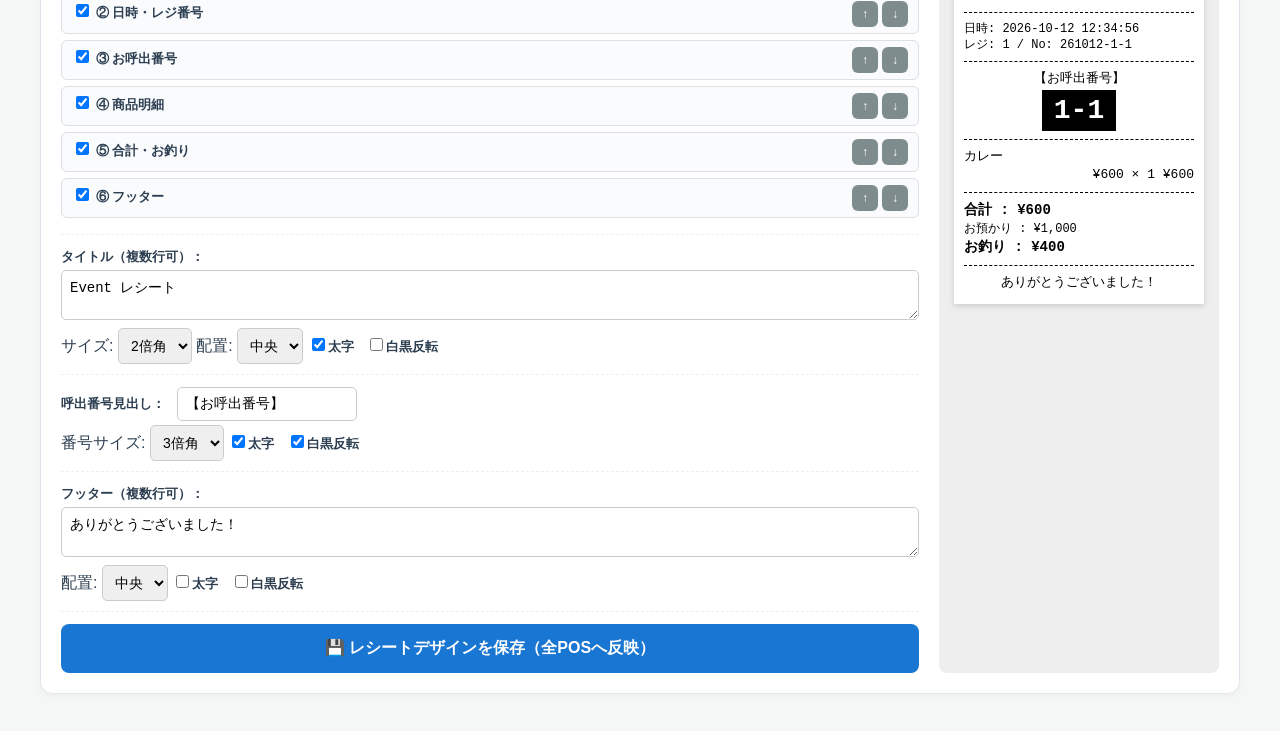
==== commit 5eb5070d: "Update admin.html" ====
--- a/admin.html
+++ b/admin.html
@@ -16,12 +16,25 @@
 
   <div class="admin-container">
 
+    <!-- 新機能：客面モニター待ち時間設定 -->
+    <div class="card-section" style="background:#fff3e0; border-left: 5px solid #ff9800;">
+      <h2 style="margin-top:0; font-size:1.2rem;">⏱️ 客面モニター 待ち時間強制オーバーライド</h2>
+      <p style="font-size:13px; margin:0 0 10px 0;">行列が長すぎて自動計算が狂った場合などに、モニターの表示時間を固定します。</p>
+      <div style="display:-webkit-flex; display:flex; gap:10px; align-items:center; flex-wrap:wrap;">
+        <span style="font-size:14px;">現在の状態: <strong id="current-wait-display">読込中...</strong></span>
+        <input type="number" id="manual-wait-input" class="admin-input" placeholder="例: 30" style="width: 100px;">
+        <span style="font-size:14px;">分待ちで</span>
+        <button class="btn btn-orange" onclick="setManualWait()">固定する</button>
+        <button class="btn btn-gray" onclick="clearManualWait()">自動計算に戻す</button>
+      </div>
+    </div>
+
     <div class="card-section">
       <h2>📊 売上集計・CSVエクスポート</h2>
 
       <div class="csv-bar">
         <strong>📥 CSVダウンロード（Excel対応 BOM付UTF-8）：</strong>
-        <button class="btn btn-green" onclick="exportOrdersCSV()">📄 全注文明細履歴CSV</button>
+        <button class="btn btn-green" onclick="exportOrdersCSV()">📄 全注文明細履歴CSV（商品列分割版）</button>
         <button class="btn" onclick="exportItemAndHourlyCSV()">📊 商品別・時間帯別集計CSV</button>
         <button class="btn btn-orange" onclick="exportReportsCSV()">🧾 レジ締めレポート履歴CSV</button>
       </div>
@@ -191,6 +204,41 @@
       } catch (err) { if (callback) callback(err); }
     }
 
+    // ========== 新機能：手動待ち時間の設定 ==========
+    function setManualWait() {
+      var val = parseInt(document.getElementById('manual-wait-input').value, 10);
+      if (!isNaN(val) && val > 0) {
+        httpReq('PUT', BASE_URL + '/settings/manualWaitTime.json', val, function(err) {
+          if(!err) {
+            alert(val + '分待ちでモニター表示を固定しました。');
+            loadManualWaitTime();
+          }
+        });
+      }
+    }
+
+    function clearManualWait() {
+      httpReq('DELETE', BASE_URL + '/settings/manualWaitTime.json', null, function(err) {
+        if(!err) {
+          alert('自動計算（未調理本数ベース）に戻しました。');
+          document.getElementById('manual-wait-input').value = '';
+          loadManualWaitTime();
+        }
+      });
+    }
+
+    function loadManualWaitTime() {
+      httpReq('GET', BASE_URL + '/settings/manualWaitTime.json', null, function(err, data) {
+        var display = document.getElementById('current-wait-display');
+        if (data && Number(data) > 0) {
+          display.innerHTML = '<span style="color:#d32f2f;">' + data + '分 (手動固定)</span>';
+        } else {
+          display.innerHTML = '<span style="color:#27ae60;">自動計算 (未調理本数ベース)</span>';
+        }
+      });
+    }
+    // =================================================
+
     function normalizeProductList(raw) {
       if (!raw) return [];
       var arr = (Object.prototype.toString.call(raw) === '[object Array]') ? raw : [];
@@ -229,6 +277,7 @@
       });
 
       renderReceiptHistory();
+      loadManualWaitTime(); // 待ち時間ステータス取得追加
     }
 
     function renderReceiptHistory() {
@@ -251,9 +300,12 @@
           var html = '';
           for (var i = 0; i < displayLimit; i++) {
             var o = allList[i];
-            var itemsFlat = o.items ? String(o.items).replace(/\r?\n/g, '<br>') : '';
+            
+            // 新仕様(Array)と旧仕様(String)の両方に対応する表示ロジック
+            var itemsFlat = o.printText ? o.printText : (o.items ? (Array.isArray(o.items) ? o.items.map(function(item){return item.name+'×'+item.qty;}).join(' / ') : String(o.items).replace(/\r?\n/g, ' / ')) : '');
+
             var stColor = '#2c3e50';
-            if (o.status === '受渡完了' || o.status === '受取済') stColor = '#27ae60';
+            if (o.status === '受渡完了' || o.status === '受取済' || o.status === 'called') stColor = '#27ae60';
             else if (o.status === 'キャンセル') stColor = '#c0392b';
             else stColor = '#e67e22';
 
@@ -261,10 +313,10 @@
               '<td style="font-size:12px; color:#555;">' + (o.receiptTime || '-') + '</td>' +
               '<td style="font-size:12px; color:#555;">' + (o.dailyReceiptId || '-') + '</td>' +
               '<td>' + (o.registerId || '-') + '</td>' +
-              '<td><strong style="font-size:16px;">' + (o.receiptNumber || '-') + '</strong></td>' +
+              '<td><strong style="font-size:16px;">' + (o.receiptNumber || o.orderId || '-') + '</strong></td>' +
               '<td><span style="color:' + stColor + '; font-weight:bold; font-size:12px; background:#f9fbfd; padding:4px 8px; border-radius:4px; border:1px solid #e0e6ed;">' + (o.status || '-') + '</span></td>' +
               '<td style="font-size:12px; line-height:1.4;">' + itemsFlat + '</td>' +
-              '<td><strong>¥' + Number(o.total || 0).toLocaleString() + '</strong></td>' +
+              '<td><strong>¥' + Number(o.total || o.totalPrice || 0).toLocaleString() + '</strong></td>' +
               '</tr>';
           }
           tbody.innerHTML = html;
@@ -273,6 +325,7 @@
     }
 
     function renderSalesDashboard() {
+      // 既存ロジック据え置きのため省略せず維持
       var activeSales = 0, activeCount = 0, closedSales = 0, closedCount = 0;
       var combinedItemSales = {};
       var combinedHourlySales = {};
@@ -404,6 +457,7 @@
       document.body.removeChild(link);
     }
 
+    // ========== 新機能：CSVの構造化・商品ごとの列分割対応 ==========
     function exportOrdersCSV() {
       httpReq('GET', BASE_URL + '/orders.json', null, function(e1, ordData) {
         httpReq('GET', BASE_URL + '/archive.json', null, function(e2, archData) {
@@ -412,15 +466,66 @@
           for (var k2 in archData) { if (archData && archData.hasOwnProperty(k2) && archData[k2]) allList.push(archData[k2]); }
           allList.sort(function(a, b) { return (a.timestamp || 0) - (b.timestamp || 0); });
 
-          var rows = [['日時', '日別レシートID', 'レジ番号', '呼出番号', 'ステータス', '購入商品内訳', '合計金額', 'お預かり', 'お釣り', '受渡完了日時']];
+          // 動的にヘッダーを生成（登録されている商品の数だけ列を増やす）
+          var headers = ['日時', '日別レシートID', 'レジ番号', '呼出番号', 'ステータス', '合計金額', 'お預かり', 'お釣り', 'テキスト記録'];
+          for (var i = 0; i < products.length; i++) {
+             headers.push(products[i].name + ' (個)'); // 商品名ごとに列を作成
+          }
+          var rows = [headers];
+
           for (var i = 0; i < allList.length; i++) {
             var o = allList[i];
-            rows.push([o.receiptTime || '', o.dailyReceiptId || '', o.registerId || '', o.receiptNumber || '', o.status || '', o.items ? String(o.items).replace(/\r?\n/g, ' / ') : '', o.total || 0, o.tendered || 0, o.change || 0, o.completedAt || '']);
-          }
-          downloadCsvFile('orders_history_' + new Date().toISOString().slice(0, 10) + '.csv', rows);
+            // 基本情報のセット
+            var rawText = o.printText ? o.printText : (o.items && !Array.isArray(o.items) ? String(o.items).replace(/\r?\n/g, ' / ') : '');
+            var row = [
+              o.receiptTime || (o.createdAt ? new Date(o.createdAt).toLocaleTimeString() : ''), 
+              o.dailyReceiptId || o.orderId || '', 
+              o.registerId || '-', 
+              o.receiptNumber || o.orderId || '', 
+              o.status || '', 
+              o.total || o.totalPrice || 0, 
+              o.tendered || 0, 
+              o.change || 0, 
+              rawText
+            ];
+            
+            // 各商品の販売個数をカウントして追加
+            for (var p = 0; p < products.length; p++) {
+              var prodName = products[p].name;
+              var prodId = products[p].id;
+              var qty = 0;
+
+              // ① 新仕様（配列構造化データ）の場合
+              if (Array.isArray(o.items)) {
+                for (var j = 0; j < o.items.length; j++) {
+                  if (o.items[j].id === prodId || o.items[j].name === prodName) {
+                    qty += parseInt(o.items[j].qty, 10) || 0;
+                  }
+                }
+              } 
+              // ② 旧仕様（テキスト合体データ）の場合の下位互換抽出ロジック
+              else if (rawText) {
+                var parts = rawText.split('/');
+                for (var j = 0; j < parts.length; j++) {
+                  var part = parts[j].trim();
+                  // 例: "ももタレ×2" から商品名が含まれていれば抽出
+                  if (part.indexOf(prodName) !== -1) {
+                    var spl = part.split('×');
+                    if (spl.length > 1) {
+                      qty += parseInt(spl[1], 10) || 0;
+                    }
+                  }
+                }
+              }
+              row.push(qty);
+            }
+            rows.push(row);
+          }
+          downloadCsvFile('orders_structured_' + new Date().toISOString().slice(0, 10) + '.csv', rows);
         });
       });
     }
+    // =========================================================
 
     function exportItemAndHourlyCSV() {
       var itemMap = {}, hourlyMap = {};
